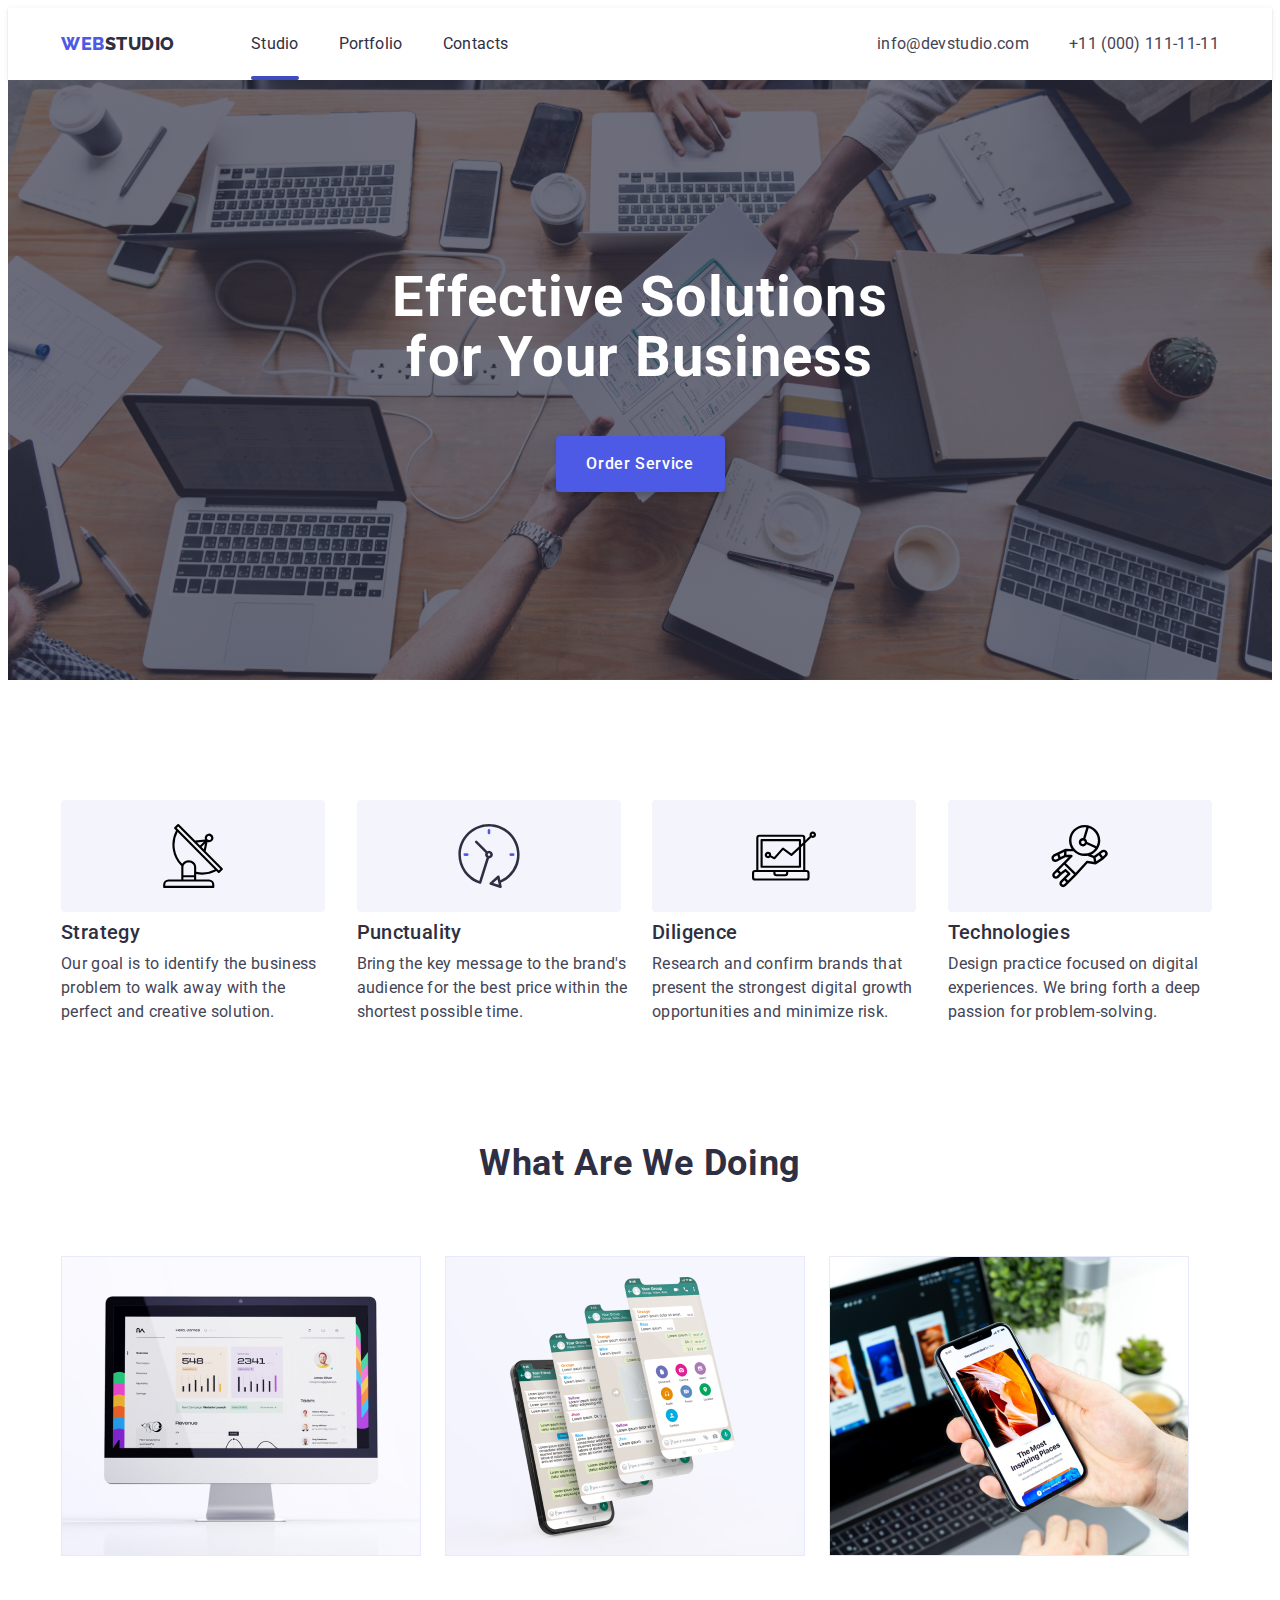
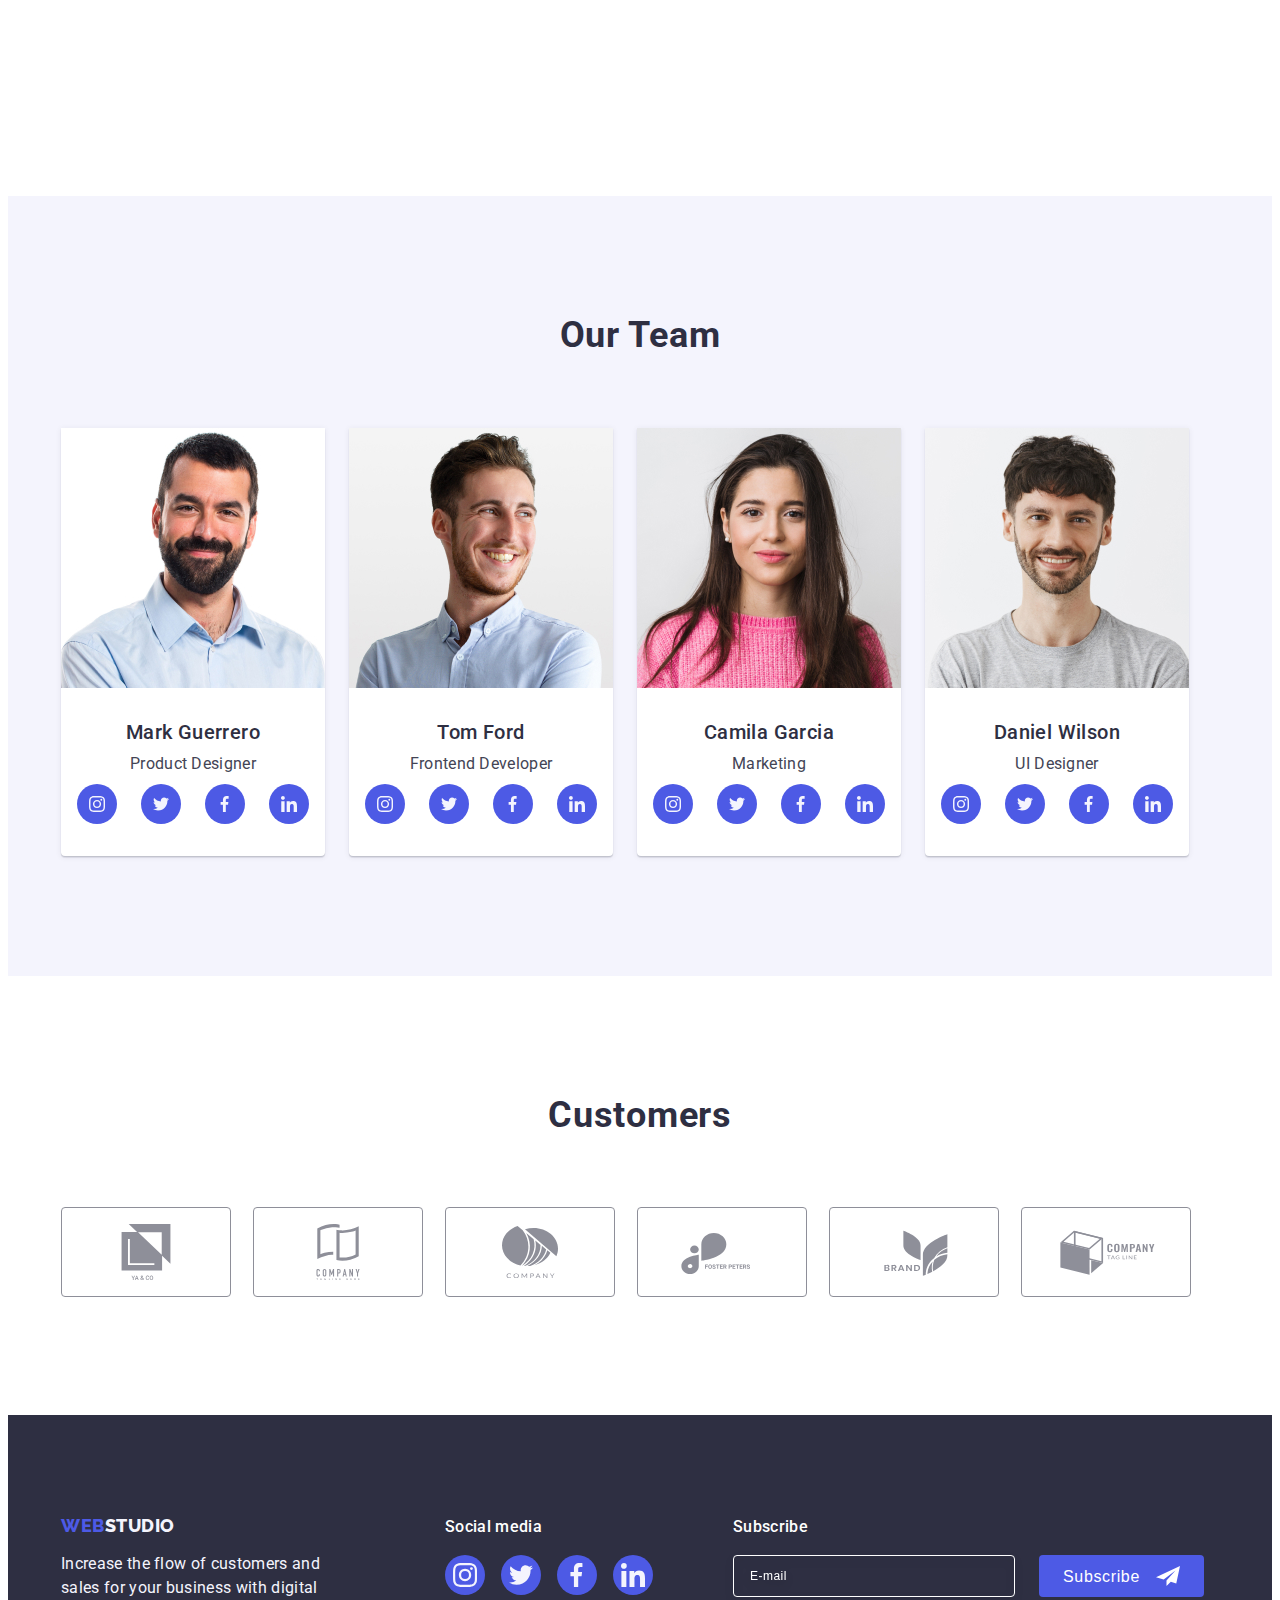
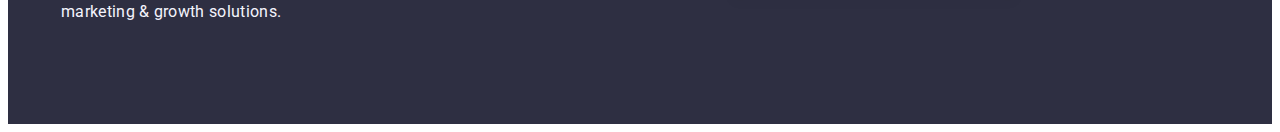
==== index.html @ 8e1ab9f7 "Initial commit" ====
<!DOCTYPE html>
<html lang="en">
  <head>
    <meta charset="UTF-8" />
    <meta http-equiv="X-UA-Compatible" content="IE=edge" />
    <meta name="viewport" content="width=device-width, initial-scale=1.0" />
    <link rel="preconnect" href="https://fonts.googleapis.com" />
    <link rel="preconnect" href="https://fonts.gstatic.com" crossorigin />
    <link
      href="https://fonts.googleapis.com/css2?family=Roboto:wght@400;500;700;900&display=swap"
      rel="stylesheet"
    />
    <link rel="preconnect" href="https://fonts.googleapis.com" />
    <link rel="preconnect" href="https://fonts.gstatic.com" crossorigin />
    <link
      href="https://fonts.googleapis.com/css2?family=Raleway:wght@800&family=Roboto:wght@400;500;700;900&display=swap"
      rel="stylesheet"
    />
    <link
      href="https://cdnjs.cloudflare.com/ajax/libs/modern-normalize/1.1.0/modern-normalize.min.css"
      rel="stylesheet"
      integrity="sha512-wpPYUAdjBVSE4KJnH1VR1HeZfpl1ub8YT/NKx4PuQ5NmX2tKuGu6U/JRp5y+Y8XG2tV+wKQpNHVUX03MfMFn9Q=="
      crossorigin="anonymous"
      referrerpolicy="no-referrer"
    />
    <title>My Homework</title>
    <link rel="stylesheet" href="./css/styles.css" />
  </head>
  <body>
    <header class="header">
      <div class="container-header container">
        <nav class="nav">
          <a href="./index.html" class="logo link">
            Web <span class="logo-span">Studio</span>
          </a>
          <ul class="list list-header">
            <li class="list-item">
              <a class="header-link link logo-studio" href="./index.html"
                >Studio</a
              >
            </li>
            <li class="list-item">
              <a href="./portfolio.html" class="header-link link">Portfolio</a>
            </li>
            <li class="list-item">
              <a href="" class="header-link link">Contacts</a>
            </li>
          </ul>
        </nav>

        <address class="adress">
          <ul class="list list-adress">
            <li class="adress-item">
              <a
                href="mailto:info@devstudio.com"
                class="header-link contact link"
                >info@devstudio.com</a
              >
            </li>
            <li class="adress-item">
              <a href="tel:+110001111111" class="header-link contact link"
                >+11 (000) 111-11-11</a
              >
            </li>
          </ul>
        </address>
      </div>
    </header>
    <main>
      <!-- 1 section -->
      <section class="hero section">
        <div class="container">
          <h1 class="hero-title">Effective Solutions for Your Business</h1>
          <button type="button" class="button button-header" data-modal-open>
            Order Service
          </button>
        </div>
      </section>

      <!-- 2 section -->

      <section class="section-second">
        <div class="container">
          <h2 class="section-second" hidden>advantages</h2>

          <ul class="list list-second-section">
            <li class="item-second-section">
              <div class="div-second-section">
                <svg class="svg-second-section" width="64" height="64">
                  <use href="./images/icons.svg#2-sect-icon-1"></use>
                </svg>
              </div>

              <h3 class="section-second-title">Strategy</h3>
              <p class="section-second-text">
                Our goal is to identify the business problem to walk away with
                the perfect and creative solution.
              </p>
            </li>
            <li class="item-second-section">
              <div class="div-second-section">
                <svg class="svg-second-section" width="64" height="64">
                  <use href="./images/icons.svg#2-sect-icon-2"></use>
                </svg>
              </div>
              <h3 class="section-second-title">Punctuality</h3>
              <p class="section-second-text">
                Bring the key message to the brand's audience for the best price
                within the shortest possible time.
              </p>
            </li>
            <li class="item-second-section">
              <div class="div-second-section">
                <svg class="svg-second-section" width="64" height="64">
                  <use href="./images/icons.svg#2-sect-icon-3"></use>
                </svg>
              </div>
              <h3 class="section-second-title">Diligence</h3>
              <p class="section-second-text">
                Research and confirm brands that present the strongest digital
                growth opportunities and minimize risk.
              </p>
            </li>
            <li class="item-second-section">
              <div class="div-second-section">
                <svg class="svg-second-section" width="64" height="64">
                  <use href="./images/icons.svg#2-sect-icon-4"></use>
                </svg>
              </div>
              <h3 class="section-second-title">Technologies</h3>
              <p class="section-second-text">
                Design practice focused on digital experiences. We bring forth a
                deep passion for problem-solving.
              </p>
            </li>
          </ul>
        </div>
      </section>

      <!-- section 3 -->

      <section class="section-third">
        <div class="container-third-section container">
          <h2 class="section-third-title">What are we doing</h2>
          <ul class="list">
            <li class="item-second-third">
              <img
                src="./images/Laptop.jpg"
                width="360"
                alt="Perconal computer"
              />
            </li>
            <li class="item-second-third">
              <img src="./images/Phones.jpg" width="360" alt="four phones" />
            </li>
            <li class="item-second-third">
              <img src="./images/Phone.jpg" width="360" alt="one phone" />
            </li>
          </ul>
        </div>
      </section>

      <!-- section 4 -->
      <section class="section-four">
        <div class="container">
          <h2 class="section-four-title">Our Team</h2>
          <ul class="list">
            <li class="list-section-four">
              <img
                class="img-section-four"
                src="./images/Mark.jpg"
                width="264"
                alt="man"
              />
              <div class="emp-nam">
                <h3 class="name">Mark Guerrero</h3>
                <p class="section-four-text">Product Designer</p>

                <ul class="list list-svg-sec-fr">
                  <li class="list-item-svg">
                    <a href="" class="link-sect-fr"
                      ><svg class="second-four-svg" width="16" height="16">
                        <use href="./images/icons.svg#icon-instagram"></use>
                      </svg>
                    </a>
                  </li>
                  <li class="list-item-svg">
                    <a href="" class="link-sect-fr"
                      ><svg class="second-four-svg" width="16" height="16">
                        <use href="./images/icons.svg#icon-twitter"></use>
                      </svg>
                    </a>
                  </li>
                  <li class="list-item-svg">
                    <a href="" class="link-sect-fr"
                      ><svg class="second-four-svg" width="16" height="16">
                        <use href="./images/icons.svg#icon-facebok"></use>
                      </svg>
                    </a>
                  </li>
                  <li class="list-item-svg">
                    <a href="" class="link-sect-fr"
                      ><svg class="second-four-svg" width="16" height="16">
                        <use href="./images/icons.svg#icon-linkedin"></use>
                      </svg>
                    </a>
                  </li>
                </ul>
              </div>
            </li>
            <li class="list-section-four">
              <img
                class="img-section-four"
                src="./images/Tom.jpg"
                width="264"
                alt="man"
              />

              <div class="emp-nam">
                <h3 class="name">Tom Ford</h3>
                <p class="section-four-text">Frontend Developer</p>

                <ul class="list list-svg-sec-fr">
                  <li class="list-item-svg">
                    <a href="" class="link-sect-fr"
                      ><svg class="second-four-svg" width="16" height="16">
                        <use href="./images/icons.svg#icon-instagram"></use>
                      </svg>
                    </a>
                  </li>
                  <li class="list-item-svg">
                    <a href="" class="link-sect-fr"
                      ><svg class="second-four-svg" width="16" height="16">
                        <use href="./images/icons.svg#icon-twitter"></use>
                      </svg>
                    </a>
                  </li>
                  <li class="list-item-svg">
                    <a href="" class="link-sect-fr"
                      ><svg class="second-four-svg" width="16" height="16">
                        <use href="./images/icons.svg#icon-facebok"></use>
                      </svg>
                    </a>
                  </li>
                  <li class="list-item-svg">
                    <a href="" class="link-sect-fr"
                      ><svg class="second-four-svg" width="16" height="16">
                        <use href="./images/icons.svg#icon-linkedin"></use>
                      </svg>
                    </a>
                  </li>
                </ul>
              </div>
            </li>

            <li class="list-section-four">
              <img
                class="img-section-four"
                src="./images/Camilla.jpg"
                width="264"
                alt="woman"
              />
              <div class="emp-nam">
                <h3 class="name">Camila Garcia</h3>
                <p class="section-four-text">Marketing</p>

                <ul class="list list-svg-sec-fr">
                  <li class="list-item-svg">
                    <a href="" class="link-sect-fr"
                      ><svg class="second-four-svg" width="16" height="16">
                        <use href="./images/icons.svg#icon-instagram"></use>
                      </svg>
                    </a>
                  </li>
                  <li class="list-item-svg">
                    <a href="" class="link-sect-fr"
                      ><svg class="second-four-svg" width="16" height="16">
                        <use href="./images/icons.svg#icon-twitter"></use>
                      </svg>
                    </a>
                  </li>
                  <li class="list-item-svg">
                    <a href="" class="link-sect-fr"
                      ><svg class="second-four-svg" width="16" height="16">
                        <use href="./images/icons.svg#icon-facebok"></use>
                      </svg>
                    </a>
                  </li>
                  <li class="list-item-svg">
                    <a href="" class="link-sect-fr"
                      ><svg class="second-four-svg" width="16" height="16">
                        <use href="./images/icons.svg#icon-linkedin"></use>
                      </svg>
                    </a>
                  </li>
                </ul>
              </div>
            </li>
            <li class="list-section-four">
              <img
                class="img-section-four"
                src="./images/Daniel.jpg"
                width="264"
                alt="man"
              />
              <div class="emp-nam">
                <h3 class="name">Daniel Wilson</h3>
                <p class="section-four-text">UI Designer</p>

                <ul class="list list-svg-sec-fr">
                  <li class="list-item-svg">
                    <a href="" class="link-sect-fr"
                      ><svg class="second-four-svg" width="16" height="16">
                        <use href="./images/icons.svg#icon-instagram"></use>
                      </svg>
                    </a>
                  </li>
                  <li class="list-item-svg">
                    <a href="" class="link-sect-fr"
                      ><svg class="second-four-svg" width="16" height="16">
                        <use href="./images/icons.svg#icon-twitter"></use>
                      </svg>
                    </a>
                  </li>
                  <li class="list-item-svg">
                    <a href="" class="link-sect-fr"
                      ><svg class="second-four-svg" width="16" height="16">
                        <use href="./images/icons.svg#icon-facebok"></use>
                      </svg>
                    </a>
                  </li>
                  <li class="list-item-svg">
                    <a href="" class="link-sect-fr"
                      ><svg class="second-four-svg" width="16" height="16">
                        <use href="./images/icons.svg#icon-linkedin"></use>
                      </svg>
                    </a>
                  </li>
                </ul>
              </div>
            </li>
          </ul>
        </div>
      </section>
      <!-- Section 5 -->
      <section class="section-fife">
        <div class="container">
          <h2 class="customers-title">Customers</h2>
          <ul class="list list-customers">
            <li class="item-customers">
              <a href="" class="link-customers"
                ><svg class="customers-svg" width="104" height="56">
                  <use href="./images/icons.svg#customers-icon-1"></use>
                </svg>
              </a>
            </li>
            <li class="item-customers">
              <a href="" class="link-customers">
                <svg class="customers-svg" width="104" height="56">
                  <use href="./images/icons.svg#customers-icon-2"></use>
                </svg>
              </a>
            </li>
            <li class="item-customers">
              <a href="" class="link-customers"
                ><svg class="customers-svg" width="104" height="56">
                  <use href="./images/icons.svg#customers-icon-3"></use>
                </svg>
              </a>
            </li>
            <li class="item-customers">
              <a href="" class="link-customers">
                <svg class="customers-svg" width="104" height="56">
                  <use href="./images/icons.svg#customers-icon-4"></use>
                </svg>
              </a>
            </li>
            <li class="item-customers">
              <a href="" class="link-customers">
                <svg class="customers-svg" width="104" height="56">
                  <use
                    class="customers-svg"
                    href="./images/icons.svg#customers-icon-5"
                  ></use>
                </svg>
              </a>
            </li>
            <li class="item-customers">
              <a href="" class="link-customers"
                ><svg class="customers-svg" width="104" height="56">
                  <use href="./images/icons.svg#customers-icon-6"></use>
                </svg>
              </a>
            </li>
          </ul>
        </div>
      </section>
    </main>

    <!-- Footer -->
    <footer class="footer">
      <div class="container cont-footer">
        <div class="footer-logo">
          <a href="./index.html" class="logo logo-footer link">
            Web<span class="logo-span-footer">Studio</span>
          </a>
          <p class="footer-text">
            Increase the flow of customers and sales for your business with
            digital marketing & growth solutions.
          </p>
        </div>
        <div class="footer-soc-lin">
          <p class="text-footer">Social media</p>
          <ul class="list list-svg-footer">
            <li class="list-item-svg-ft">
              <a href="" class="lnk-footer"
                ><svg class="second-four-svg" width="24" height="24">
                  <use href="./images/icons.svg#icon-instagram"></use>
                </svg>
              </a>
            </li>
            <li class="list-item-svg-ft">
              <a href="" class="lnk-footer"
                ><svg class="second-four-svg" width="24" height="24">
                  <use href="./images/icons.svg#icon-twitter"></use>
                </svg>
              </a>
            </li>
            <li class="list-item-svg-ft">
              <a href="" class="lnk-footer"
                ><svg class="second-four-svg" width="24" height="24">
                  <use href="./images/icons.svg#icon-facebok"></use>
                </svg>
              </a>
            </li>
            <li class="list-item-svg-ft">
              <a href="" class="lnk-footer"
                ><svg class="second-four-svg" width="24" height="24">
                  <use href="./images/icons.svg#icon-linkedin"></use>
                </svg>
              </a>
            </li>
          </ul>
        </div>
        <div class="form-wrapper">
          <p class="text-wrapper">Subscribe</p>

          <form class="form-footer">
            <label for="email"></label>
            <input
              placeholder="E-mail"
              class="input-footer"
              required
              type="email"
              name="email"
              id="email"
            />

            <button class="button-footer" type="submit">
              Subscribe
              <svg class="send-icon-footer" width="24" height="24" >
                <use href="./images/icons.svg#footer-icon-send" ></use>
              </svg>
            </button>
          </form>
        </div>
      </div>
    </footer>
    <div class="backdrop is-hidden" data-modal>
      <div class="modal">
        <button type="button" class="button-modal" data-modal-close>
          <svg width="8" height="8">
            <use href="./images/icons.svg#modal-icon-close"></use>
          </svg>
        </button>
        <p class="text-modal">Leave your contacts and we will call you back</p>
        <form class="form-modal">
          
            <label class="label-modal" for="name">Name</label>
            <div class="item-form">
              <input
                class="imput-modal"
                required
                placeholder=" "
                type="text"
                name="name"
                id="name"
              />
              <svg class="modal-input-icon" width="12" height="12">
                <use href="./images/icons.svg#modal-icon-1"></use>
              </svg>
            </div>

            <label for="tel" class="label-modal">Phone</label>
            <div class="item-form">
              <input
                class="imput-modal"
                required
                placeholder=" "
                type="tel"
                name="tel"
                id="tel"
              />
              <svg class="modal-input-icon" width="12" height="12">
                <use href="./images/icons.svg#modal-icon-2"></use>
              </svg>
            </div>

            <label for="mail" class="label-modal">Email</label>
            <div class="item-form">
              <input
                placeholder=" "
                class="imput-modal"
                required
                type="email"
                name="email"
                id="mail"
              />
              <svg class="modal-input-icon" width="12" height="12">
                <use href="./images/icons.svg#modal-icon-3"></use>
              </svg>
            </div>

            <label for="comment" class="label-modal">Comment</label>
            
              <textarea
                class="textarea-modal"
                required
                name="comment"
                id="comment"
                rows="8"
                placeholder="Text input"
              ></textarea>
            
            <div class="item-form accepting">
              <input
                class="imput-modal checkbox-form"
                required
                type="checkbox"
                name="accept"
                value="accept"
                id="accept"
              />
              <label for="accept" class="label-modal label-form">
                <span class="span-acess-form">
                  <svg class="access-form" width="16" height="16">
                    <use
                      href="./images/icons.svg#modal-icon-4"
                    ></use>
                  </svg>
                </span>
                I accept the terms and conditions of the
                <a class="link-modal" href="">&nbsp;Privacy Policy</a>
              </label>
            </div>
          
          <button type="submit" class="button button-form">Send</button>
        </form>
      </div>
    </div>

    <script src="./js/modal.js"></script>
  </body>
</html>
---- css/styles.css ----
:root {
  --main-color: #2e2f42;
  --extra-color: #434455;
}

img {
  display: block;
}
h1,
h2,
h3 {
  margin: 0;
}
button {
  padding: 0;
}
label {
  display: block;
}
p {
  margin: 0;
}
ul {
  margin: 0;
  padding: 0;
}

body {
  background-color: white;
  color: #434455;
  font-family: "Roboto", sans-serif;
}

.backdrop {
  position: fixed;
  top: 0;
  left: 0;
  width: 100%;
  height: 100%;
  background: rgba(46, 47, 66, 0.4);
  opacity: 1;
}

.backdrop.is-hidden {
  opacity: 0;
  pointer-events: none;
  visibility: hidden;
}
/* ''Modal */

.text-modal {
  font-weight: 500;
  font-size: 16px;
  line-height: 1.5;
  letter-spacing: 0.02em;

  color: #2e2f42;

  margin-bottom: 16px;
  text-align: center;
}

.form-modal {
  display: flex;
  flex-direction: column;
  margin-left: auto;
  margin-right: auto;
}

.imput-modal {
  width: 100%;
  outline: none;
  border: 1px solid rgba(33, 33, 33, 0.2);
  border-radius: 4px;
  height: 40px;

  padding: 11px 38px 11px 38px;
  transition: border-color 250ms cubic-bezier(0.4, 0, 0.2, 1);
}

.imput-modal:focus {
  border-color: #4d5ae5;
}

.imput-modal:focus + .modal-input-icon {
  fill: #4d5ae5;
}

.modal-input-icon {
  position: absolute;
  top: 50%;
  left: 16px;
  transform: translateY(-50%);
  transition: fill 250ms cubic-bezier(0.4, 0, 0.2, 1);
}

.button-modal:hover svg  {
  fill: #FFFFFF;;
}

.button-form {
  padding: 16px 32px;
  width: 169px;
}

.access-form {
  opacity: 0;
  transition: opacity 250ms cubic-bezier(0.4, 0, 0.2, 1);
}

.checkbox-form:checked + .label-form span svg {
  border: none;
  opacity: 1;
  }

  .link-modal{
    color: #4D5AE5;
  }

.span-acess-form {
  margin-right: 8px;
  width: 16px;
  height: 16px;
  border: 1px solid rgba(46, 47, 66, 0.4);
  border-radius: 2px;
  display: flex;
  justify-content: center;
  align-items: center;
  
}

.checkbox-form {
  position: absolute;
  width: 1px;
  height: 1px;
  margin: -1px;
  border: 0;
  padding: 0;
  clip: rect(0 0 0 0);
  overflow: hidden;
}



.label-form {
  display: flex;
  align-items: center;
}

.label-modal {
  margin-bottom: 4px;
  font-weight: 400;
  font-size: 12px;
  line-height: 14px;
  letter-spacing: 0.04em;
  color: #8e8f99;
}

.label-modal:last-child {
  margin-bottom: 0;
}

.item-form {
  position: relative;
  margin-bottom: 8px;
}


.accepting {
  display: flex;
  align-items: center;
  margin-bottom: 24px;
}

.textarea-modal::placeholder {
  font-style: normal;
  font-weight: 400;
  font-size: 12px;
  line-height: 1.16;
  letter-spacing: 0.04em;
  color: rgba(46, 47, 66, 0.4);
}

.textarea-modal {
  padding: 8px 16px 0 16px;
  font-weight: 400;
  font-size: 12px;
  line-height: 1.16;
  letter-spacing: 0.04em;
  margin-bottom: 16px;
  height: 120px;

  width: 100%;
  outline: none;
  border: 1px solid rgba(46, 47, 66, 0.4);
  border-radius: 4px;
  transition: border-color 250ms cubic-bezier(0.4, 0, 0.2, 1);
}
.textarea-modal:focus {
  border-color: #4d5ae5;
}
.modal {
  padding-left: 24px;
  padding-right: 24px;
  padding-top: 72px;
  padding-bottom: 24px;
  position: absolute;
  top: 50%;
  left: 50%;
  transform: translate(-50%, -50%) scaleY(1);
  
  width: 408px;
  opacity: 1;
  background-color: #fcfcfc;



  box-shadow: 0px 1px 1px rgba(0, 0, 0, 0.14), 0px 1px 3px rgba(0, 0, 0, 0.12),
    0px 2px 1px rgba(0, 0, 0, 0.2);
  border-radius: 4px;
}

.button-modal {
  display: flex;
  justify-content: center;
  align-items: center;
  width: 24px;
  height: 24px;
  position: absolute;
  top: 24px;
  right: 24px;
  background: #e7e9fc;
  border: 1px solid rgba(0, 0, 0, 0.1);
  border-radius: 50%;
  transition: background-color 250ms cubic-bezier(0.4, 0, 0.2, 1);
}

.button-modal:hover {
  background-color: #404bbf;
  cursor: pointer;
}

.container {
  width: 1158px;
  padding: 0 15px 0 15px;
}

.logo-studio::after {
  position: absolute;
  content: "";
  width: 100%;
  height: 4px;
  left: 0px;
  bottom: 0px;

  background: #404bbf;
  border-radius: 2px;
}

.container-header {
  margin-left: auto;
  margin-right: auto;
  align-items: center;

  display: flex;
}

.container {
  width: 1158px;
  margin-left: auto;
  margin-right: auto;
  align-items: center;

  padding-right: 15px;
  padding-left: 15px;
}

.list {
  list-style: none;
}
ul {
  list-style: none;
}
.link {
  text-decoration: none;
}
/* header */
.header {
  box-shadow: 0px 2px 1px rgba(46, 47, 66, 0.08),
    0px 1px 1px rgba(46, 47, 66, 0.16), 0px 1px 6px rgba(46, 47, 66, 0.08);
}

.list-header {
  display: flex;
  align-items: center;
}

.nav {
  display: flex;
  align-items: center;
}

.list-item {
  margin-right: 40px;
  position: relative;
}

.list-item:last-child {
  margin-right: 0;
}

.list-header .list-item :not(:last-child) {
  margin-right: 40px;
}

.header-link {
  text-decoration: none;
  font-style: normal;
  font-weight: 400;
  font-size: 16px;
  line-height: 1.5;
  letter-spacing: 0.02em;
  padding-top: 24px;
  padding-bottom: 24px;
  display: inline-block;

  color: var(--main-color);

  transition: color 250ms cubic-bezier(0.4, 0, 0.2, 1);
}

.adress {
  font-style: normal;
  display: flex;
  margin-left: auto;
}

.list-adress {
  display: flex;
  gap: 40px;
}

.header-link:hover,
.header-link:focus {
  color: #404bbf;
}

.logo-header {
  margin-right: 76px;
}

.logo {
  font-family: "Raleway", sans-serif;
  font-style: normal;
  font-weight: 800;
  font-size: 18px;
  line-height: 1.17;
  display: flex;
  align-items: center;
  letter-spacing: 0.03em;
  text-transform: uppercase;
  text-decoration: none;
  color: #4d5ae5;
  text-decoration: none;
  margin-right: 76px;
}
.logo-span {
  color: var(--main-color);
  font-family: "Raleway", sans-serif;
}
/* contacts */

.contact {
  color: var(--extra-color);
  transition: color 250ms cubic-bezier(0.4, 0, 0.2, 1);
}
.contact:hover,
.contact:focus {
  color: #404bbf;
}

/* hero */

.hero-title {
  color: #ffffff;
  font-style: normal;
  font-weight: 700;
  font-size: 56px;
  line-height: 1.07;
  letter-spacing: 0.02em;
  text-align: center;
  margin-bottom: 48px;

  max-width: 496px;
  margin-right: auto;
  margin-left: auto;
}

.hero {
  background-image: linear-gradient(
      rgba(46, 47, 66, 0.7),
      rgba(46, 47, 66, 0.7)
    ),
    url(../images/img-name.jpg);
  padding-top: 188px;
  padding-bottom: 188px;
  display: block;

  background-position: center;
  background-repeat: no-repeat;
  background-size: cover;
  max-width: 1440px;
  margin-left: auto;
  margin-right: auto;
}

/* section 2 */

.svg-second-section {
  background-color: #f4f4fd;
}

.div-second-section {
  width: 264px;
  height: 112px;
  background-color: #f4f4fd;
  border-radius: 4px;
  display: flex;
  align-items: center;
  justify-content: center;
  margin-bottom: 8px;
}

.section-second {
  padding-top: 120px;
  padding-bottom: 120px;
}
.section-second h3 {
  margin-bottom: 8px;
}

.item-second-section {
  width: calc((100% - 72px) / 4);
}

.list-second-section {
  display: flex;
  gap: 24px;
  align-items: center;
}
.section-second-title {
  font-family: "Roboto";
  font-style: normal;
  font-weight: 500;
  font-size: 20px;
  line-height: 1.2;
  letter-spacing: 0.02em;
  color: var(--main-color);
}

.section-second-text {
  font-style: normal;

  font-size: 16px;
  line-height: 1.5;
  letter-spacing: 0.02em;
  color: var(--extra-color);
}

/* section 3 */
.container-third-section {
  width: 1158px;
  margin-left: auto;
  margin-right: auto;
  align-items: center;

  padding-right: 15px;
  padding-left: 15px;
  padding-bottom: 120px;
}

.section-third {
  padding-bottom: 120px;
}

.item-second-third {
  margin-right: 24px;
}

.item-second-third:last-child {
  margin-right: 0;
}
.section-third .list {
  display: flex;
}
.section-third-title {
  font-style: normal;
  font-weight: 700;
  font-size: 36px;
  line-height: 1.11;
  letter-spacing: 0.02em;
  text-align: center;
  text-transform: capitalize;
  color: var(--main-color);

  margin-bottom: 72px;
}

/* section 4 */

.link-sect-fr {
  width: 100%;
  height: 100%;
  background-color: #4d5ae5;
  border-radius: 50%;
  display: flex;
  align-items: center;
  justify-content: center;
  transition: background-color 250ms cubic-bezier(0.4, 0, 0.2, 1);
}

.second-four-svg {
  fill: #f4f4fd;
}

.list-item-svg {
  width: 40px;
  height: 40px;
}

.link-sect-fr:hover,
.link-sect-fr:focus {
  background-color: #404bbf;
}

.list-svg-sec-fr {
  display: flex;
  align-items: center;
  gap: 24px;

  justify-content: center;
}

.emp-nam {
  padding: 32px 0 32px;
  border-radius: 0px 0px 4px 4px;
}

.section-four {
  padding-top: 120px;
  padding-bottom: 120px;
}
.section-four .list {
  display: flex;
}

.section-four-title {
  font-style: normal;
  font-weight: 700;
  font-size: 36px;
  line-height: 1.11;
  letter-spacing: 0.02em;
  text-transform: capitalize;
  color: #2e2f42;

  text-align: center;
  margin-bottom: 72px;
}

.section-four {
  background-color: #f4f4fd;
}

.section-four {
}
.name {
  font-style: normal;
  font-weight: 500;
  font-size: 20px;
  line-height: 1.2;
  letter-spacing: 0.02em;
  text-align: center;
  text-transform: capitalize;
  color: var(--main-color);
  margin-bottom: 8px;
}

.section-four-text {
  font-size: 16px;
  line-height: 1.5;
  letter-spacing: 0.02em;
  color: var(--extra-color);
  margin-bottom: 8px;

  text-align: center;
}
.list-section-four {
  background-color: #ffffff;
  box-shadow: 0px 1px 6px rgba(46, 47, 66, 0.08),
    0px 1px 1px rgba(46, 47, 66, 0.16), 0px 2px 1px rgba(46, 47, 66, 0.08);
  margin-right: 24px;
  border-radius: 0px 0px 4px 4px;
}

.list-section-four:last-child {
  margin-right: 0;
}

/* Section 5  */

.link-customers {
  width: 100%;
  height: 100%;
  display: flex;
  justify-content: center;
  align-items: center;
  border: 1px solid #8e8f99;
  border-radius: 4px;
  color: #8e8f99;
  transition: color 250ms cubic-bezier(0.4, 0, 0.2, 1),
    border-color 250ms cubic-bezier(0.4, 0, 0.2, 1);
}

.customers-title {
  font-weight: 700;
  font-size: 36px;
  line-height: 40px;

  text-align: center;
  letter-spacing: 0.02em;
  text-transform: capitalize;
  margin-bottom: 72px;
  line-height: 1.1;
  color: #2e2f42;
}

.customers-svg:hover,
.customers-svg:focus {
  fill: #404bbf;
}
.customers-svg {
  fill: currentColor;
  transition: fill 250ms cubic-bezier(0.4, 0, 0.2, 1);
}

.item-customers {
  width: 168px;
  height: 88px;
}

.link-customers:hover,
.link-customers:focus {
  color: #404bbf;
  border-color: #404bbf;
}

.list-customers {
  display: flex;
  gap: 24px;
}

.section-fife {
  padding-top: 120px;
  padding-bottom: 120px;
}

/* footer */

.text-wrapper {
  font-weight: 500;
  font-size: 16px;
  line-height: 24px;

  letter-spacing: 0.02em;

  color: #ffffff;
  margin-bottom: 16px;
}



.button-footer {
  
  border-radius: 4px;
  border: none;
  min-height: 40px;

  min-width: 165px;

  font-weight: 500;
  font-size: 16px;
  line-height: 1.5px;
  justify-content: center;

  display: flex;
  align-items: center;

  letter-spacing: 0.04em;
  color: #ffffff;
  background: #4d5ae5;
  gap: 16px;
  cursor: pointer;
  transition: background-color 250ms cubic-bezier(0.4, 0, 0.2, 1);
}

.button-footer:hover {
  background-color: #404bbf;
}

.footer-logo {
  margin-right: 120px;
}

.form-footer {
  display: flex;
}

.input-footer::placeholder {
  color: #ffffff;
  font-weight: 400;
  font-size: 12px;
  line-height: 24px;
  letter-spacing: 0.04em;
}

.input-footer:focus {
  border: 1px solid #4d5ae5;
}

.input-footer {
  width: 264px;
  padding: 8px 0 8px 16px;
  background-color: transparent;

  margin-right: 24px;

  border: 1px solid #ffffff;
  filter: drop-shadow(0px 4px 4px rgba(0, 0, 0, 0.15));
  border-radius: 4px;

  font-weight: 400;
  font-size: 12px;
  line-height: 24px;
  letter-spacing: 0.04em;
  color: #ffffff;
  outline: 0;

  transition: border 250ms cubic-bezier(0.4, 0, 0.2, 1);
}

.list-item-svg-ft {
  width: 40px;
  height: 40px;
}

.lnk-footer {
  display: flex;
  width: 100%;
  height: 100%;
  border-radius: 50%;
  background-color: #4d5ae5;
  justify-content: center;
  align-items: center;
  transition: background-color 250ms cubic-bezier(0.4, 0, 0.2, 1);
}

.lnk-footer:hover,
.lnk-footer:focus {
  background-color: #31d0aa;
}

.footer-soc-lin {
  margin-right: 80px;
}

.list-svg-footer {
  gap: 16px;
  display: flex;
}

.cont-footer {
  display: flex;
  align-items: baseline;
}

.text-footer {
  font-style: normal;
  font-weight: 500;
  font-size: 16px;
  line-height: 24px;
  color: #ffffff;
  letter-spacing: 0.02em;
  margin-bottom: 16px;
}

.logo-footer {
  margin-bottom: 16px;
  display: inline-block;
  margin-right: 0;
}
.footer {
  background: #2e2f42;
}

.footer {
  padding-top: 100px;

  padding-bottom: 100px;
}
.logo-span-footer {
  font-family: "Raleway", sans-serif;
  font-style: normal;
  font-weight: 800;
  font-size: 18px;
  line-height: 1.17;
  display: flex;
  align-items: center;
  letter-spacing: 0.03em;
  text-transform: uppercase;
  text-decoration: none;
  color: #f4f4fd;
  display: inline-block;
}

.footer-text {
  font-size: 16px;
  line-height: 1.5;
  letter-spacing: 0.02em;
  color: #f4f4fd;

  width: 264px;
}

.button {
  font-family: "Roboto", sans-serif;
  cursor: pointer;
  background-color: #4d5ae5;
  font-weight: 500;
  font-size: 16px;
  line-height: 1.5;
  letter-spacing: 0.04em;
  color: #ffffff;
  display: block;
  border: none;
  border-radius: 4px;

  margin-right: auto;
  margin-left: auto;
  box-shadow: 0px 4px 4px rgba(0, 0, 0, 0.15);
  transition: color 250ms cubic-bezier(0.4, 0, 0.2, 1),
    background-color 250ms cubic-bezier(0.4, 0, 0.2, 1);
}
.button-header {
  font-family: "Roboto", sans-serif;
  cursor: pointer;
  background-color: #4d5ae5;
  font-weight: 500;
  font-size: 16px;
  line-height: 1.5;
  letter-spacing: 0.04em;
  color: #ffffff;

  min-width: 169px;
  height: 56px;
  margin-right: auto;
  margin-left: auto;

  display: block;
  border: none;
  border-radius: 4px;
}

.button-portfolio {
  color: #4d5ae5;
  background: #f4f4fd;
  padding: 12px 24px;
  border: 1px solid #e7e9fc;
  transition: box-shadow 250ms cubic-bezier(0.4, 0, 0.2, 1);
}

.button:hover,
.button:focus {
  background-color: #404bbf;
  color: #ffffff;
}

.button-portfolio:hover,
.button-portfolio:focus {
  border: 1px solid transparent;
  box-shadow: 0px 3px 1px rgba(0, 0, 0, 0.1), 0px 2px 1px rgba(0, 0, 0, 0.08),
    0px 2px 2px rgba(0, 0, 0, 0.12);
}

/* Portfolio */
/* Стилизация полностью совпадает с Хедером осн. стран. */
/* section first */
/* section second */

.link-portf {
  display: block;
  transition: box-shadow 250ms cubic-bezier(0.4, 0, 0.2, 1);
}

.link-portf:hover,
.link-portf:focus {
  box-shadow: 0px 1px 6px rgba(46, 47, 66, 0.08),
    0px 1px 1px rgba(46, 47, 66, 0.16), 0px 2px 1px rgba(46, 47, 66, 0.08);
}

.section-second-portfolio {
  padding-top: 96px;
  padding-bottom: 120px;
}

.name-section-second-portfolio {
  font-weight: 500;
  font-size: 20px;
  line-height: 1.2;
  letter-spacing: 0.02em;
  color: #2e2f42;
  margin-bottom: 8px;
}

.container-portfolio {
  width: 1158px;
  margin-left: auto;
  margin-right: auto;
  align-items: center;

  padding-right: 15px;
  padding-left: 15px;
}

.list-button {
  display: flex;
  justify-content: center;
  margin-bottom: 72px;
  gap: 24px;
}

.list-portfolio {
  display: flex;
  flex-wrap: wrap;
  justify-content: center;
  row-gap: 48px;
  column-gap: 24px;
}

.positions {
  position: absolute;
  display: flex;
  padding-top: 40px;
  padding-left: 32px;
  padding-right: 32px;

  top: 0;
  left: 0;
  width: 100%;
  height: 100%;
  background: #4d5ae5;

  transform: translateY(100%);
  transition: transform 250ms cubic-bezier(0.4, 0, 0.2, 1);
}

.text-positons {
  font-weight: 400;
  font-size: 16px;
  line-height: 1.5;

  letter-spacing: 0.02em;

  color: #f4f4fd;
}

.imf-portf:hover .positions {
  transform: translateY(0);
}
.imf-portf {
  position: relative;
  overflow: hidden;
}

/* .img-portf::after {
  position: absolute;
  top: 0;
  content: "";
  display: inline-block;
  width: 100%;
  height: 100%;
  background: #4d5ae5;

  
  transition: transform 250ms cubic-bezier(0.4, 0, 0.2, 1);

  opacity: 0.7;
}

.img-portf:hover::after {
  transform: translateY(0%);
} */

.list-item-portfolio {
  flex-basis: calc(100% / 3 - 24px);
  position: relative;
}

.list-item-portfolio:nth-child(n + 7) {
  margin-bottom: 0;
}

.list-item-portfolio:nth-child(3n + 3) {
  margin-right: 0;
}

.text-section-second-portfolio {
  font-size: 16px;
  line-height: 1.5;
  letter-spacing: 0.02em;
  color: var(--extra-color);
}

.info-port {
  padding: 32px 16px;
  border: 1px solid #e7e9fc;
  border-top: none;
}
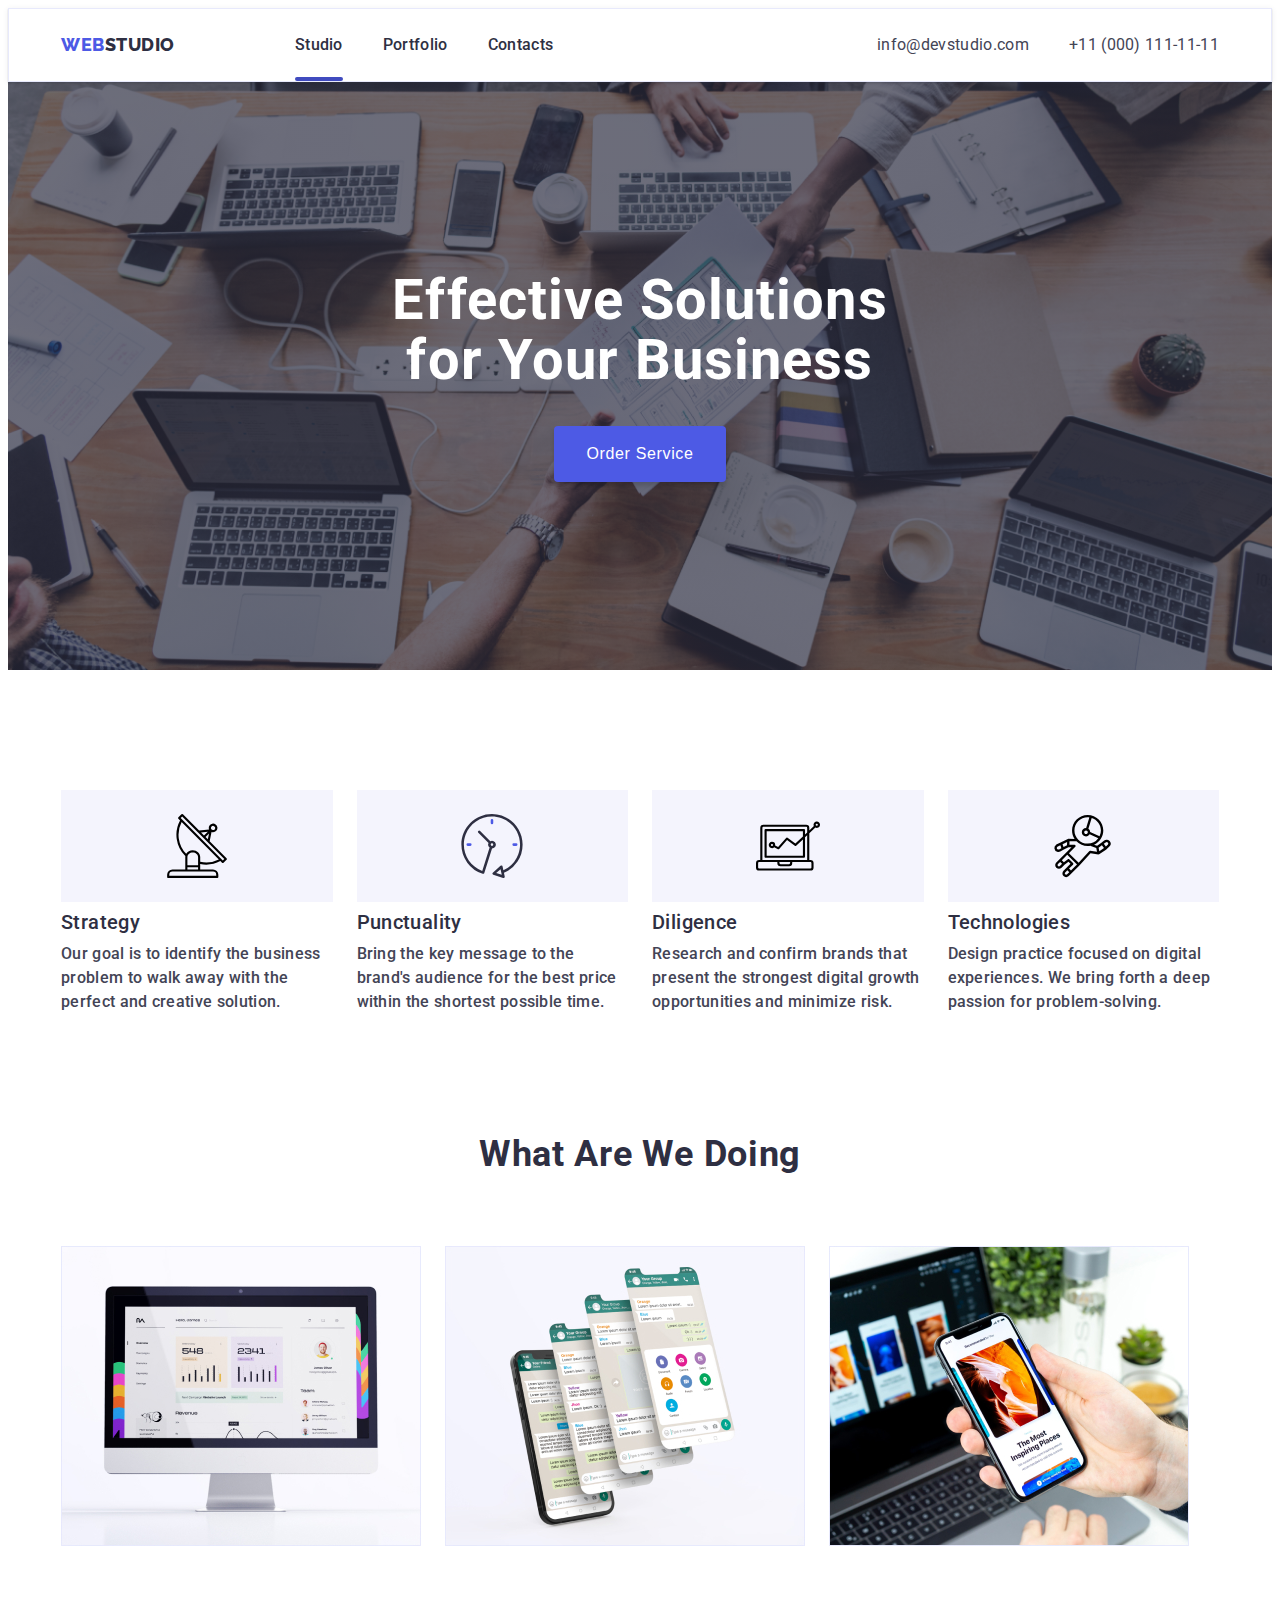
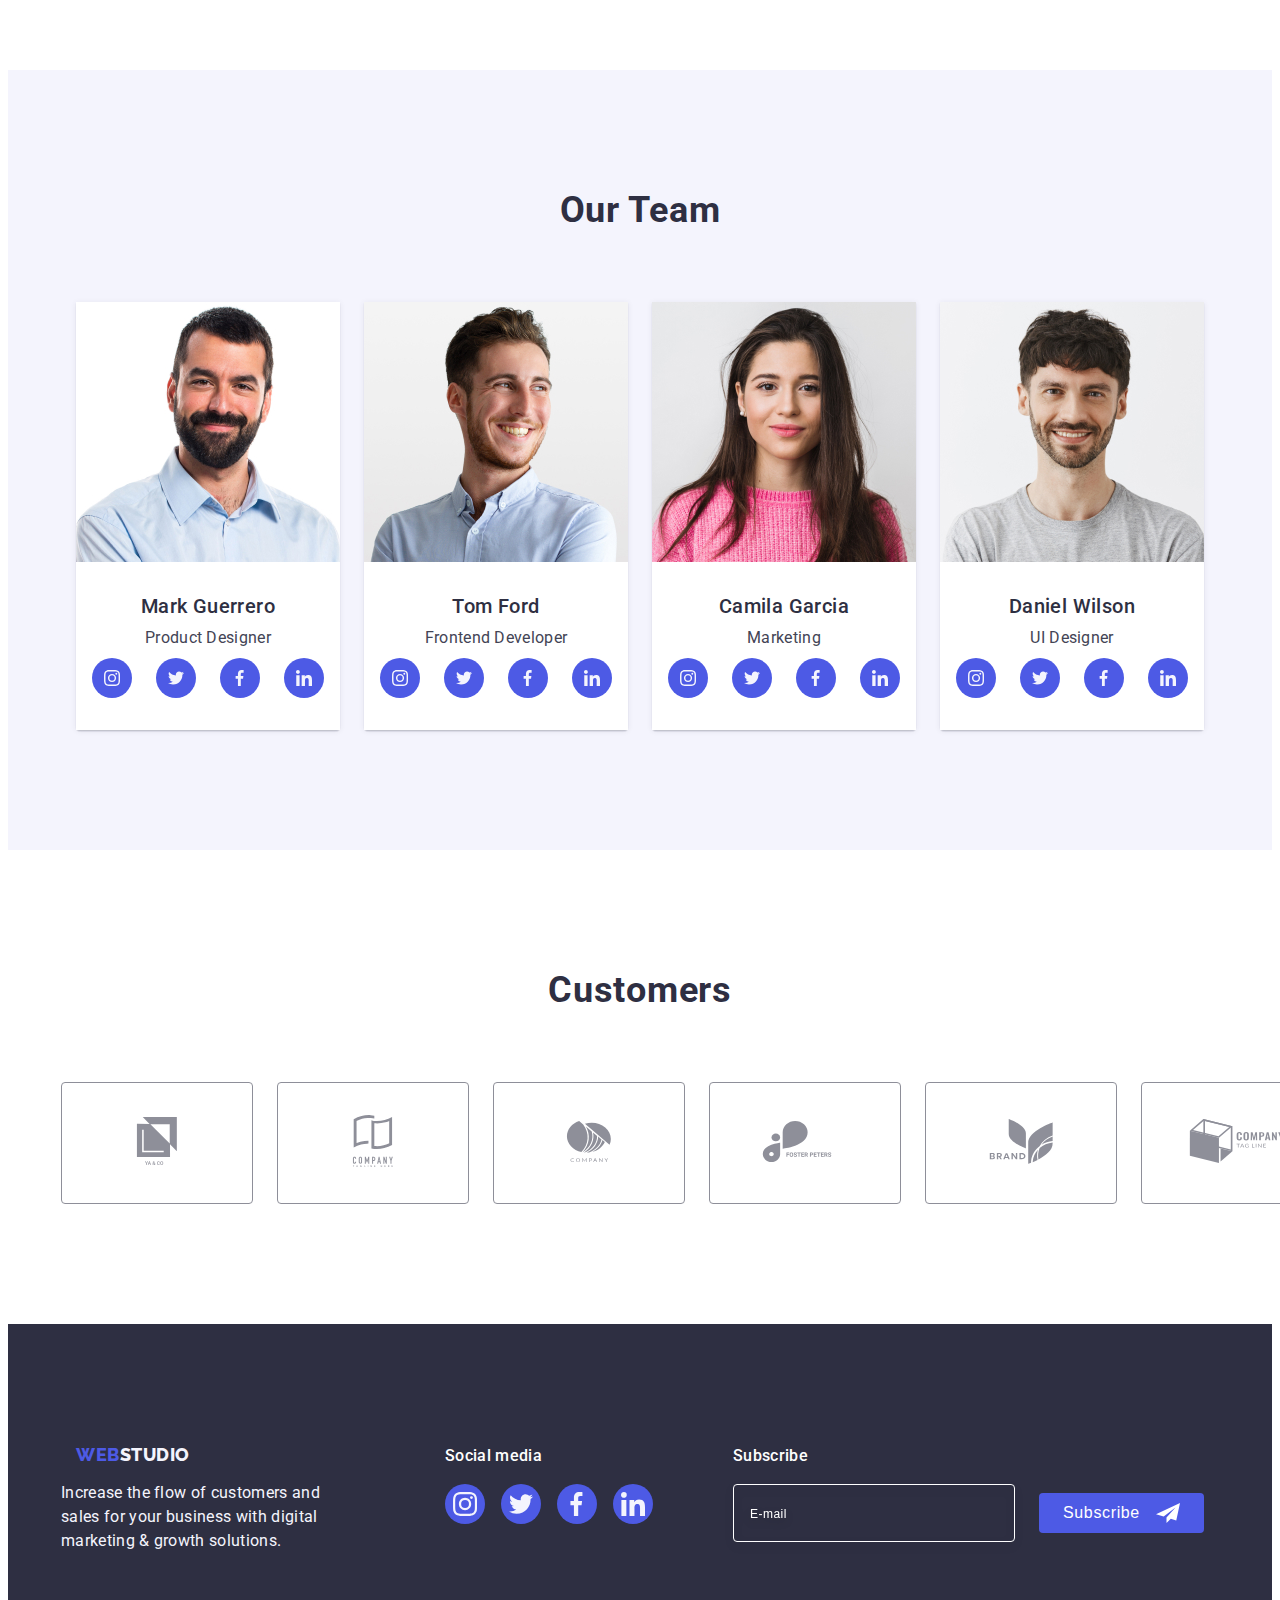
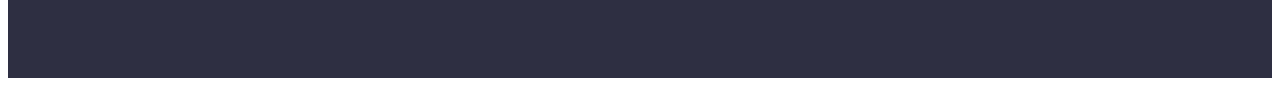
==== commit 7ec9545f: "Homework" ====
--- a/index.html
+++ b/index.html
@@ -3,7 +3,7 @@
   <head>
     <meta charset="UTF-8" />
     <meta http-equiv="X-UA-Compatible" content="IE=edge" />
-    <meta name="viewport" content="width=device-width, initial-scale=1.0" />
+
     <link rel="preconnect" href="https://fonts.googleapis.com" />
     <link rel="preconnect" href="https://fonts.gstatic.com" crossorigin />
     <link
@@ -23,27 +23,30 @@
       crossorigin="anonymous"
       referrerpolicy="no-referrer"
     />
+    <meta name="viewport" content="width=device-width, initial-scale=1.0" />
     <title>My Homework</title>
-    <link rel="stylesheet" href="./css/styles.css" />
+    <link rel="stylesheet" href="./css/alternative-versions.css" />
   </head>
   <body>
     <header class="header">
-      <div class="container-header container">
+      <div
+        class="container-header js-menu-container is-open container"
+        id="mobile-menu"
+      >
         <nav class="nav">
           <a href="./index.html" class="logo link">
             Web <span class="logo-span">Studio</span>
           </a>
+
           <ul class="list list-header">
-            <li class="list-item">
-              <a class="header-link link logo-studio" href="./index.html"
-                >Studio</a
-              >
-            </li>
-            <li class="list-item">
-              <a href="./portfolio.html" class="header-link link">Portfolio</a>
-            </li>
-            <li class="list-item">
-              <a href="" class="header-link link">Contacts</a>
+            <li class="item-header-nav">
+              <a class="header-link logo-studio" href="./index.html">Studio</a>
+            </li>
+            <li class="item-header-nav">
+              <a href="./portfolio.html" class="header-link">Portfolio</a>
+            </li>
+            <li class="item-header-nav">
+              <a href="" class="header-link">Contacts</a>
             </li>
           </ul>
         </nav>
@@ -51,19 +54,28 @@
         <address class="adress">
           <ul class="list list-adress">
             <li class="adress-item">
-              <a
-                href="mailto:info@devstudio.com"
-                class="header-link contact link"
+              <a href="mailto:info@devstudio.com" class="contact link"
                 >info@devstudio.com</a
               >
             </li>
             <li class="adress-item">
-              <a href="tel:+110001111111" class="header-link contact link"
+              <a href="tel:+110001111111" class="contact link"
                 >+11 (000) 111-11-11</a
               >
             </li>
           </ul>
         </address>
+        <button
+          type="button"
+          class="btn-mobil"
+          aria-expanded="false"
+          aria-controls="mobile-menu"
+          data-menu-open
+        >
+          <svg class="icon-close-modal" width="32" height="22">
+            <use href="./images/icons.svg#icon-charm_menu-hamburger-1"></use>
+          </svg>
+        </button>
       </div>
     </header>
     <main>
@@ -71,7 +83,7 @@
       <section class="hero section">
         <div class="container">
           <h1 class="hero-title">Effective Solutions for Your Business</h1>
-          <button type="button" class="button button-header" data-modal-open>
+          <button type="button" class="button button-hero" data-modal-open>
             Order Service
           </button>
         </div>
@@ -79,8 +91,8 @@
 
       <!-- 2 section -->
 
-      <section class="section-second">
-        <div class="container">
+      <section class="section">
+        <div class="container container-second-section">
           <h2 class="section-second" hidden>advantages</h2>
 
           <ul class="list list-second-section">
@@ -91,7 +103,7 @@
                 </svg>
               </div>
 
-              <h3 class="section-second-title">Strategy</h3>
+              <h3 class="titles-advantages">Strategy</h3>
               <p class="section-second-text">
                 Our goal is to identify the business problem to walk away with
                 the perfect and creative solution.
@@ -103,7 +115,7 @@
                   <use href="./images/icons.svg#2-sect-icon-2"></use>
                 </svg>
               </div>
-              <h3 class="section-second-title">Punctuality</h3>
+              <h3 class="titles-advantages">Punctuality</h3>
               <p class="section-second-text">
                 Bring the key message to the brand's audience for the best price
                 within the shortest possible time.
@@ -115,7 +127,7 @@
                   <use href="./images/icons.svg#2-sect-icon-3"></use>
                 </svg>
               </div>
-              <h3 class="section-second-title">Diligence</h3>
+              <h3 class="titles-advantages">Diligence</h3>
               <p class="section-second-text">
                 Research and confirm brands that present the strongest digital
                 growth opportunities and minimize risk.
@@ -127,7 +139,7 @@
                   <use href="./images/icons.svg#2-sect-icon-4"></use>
                 </svg>
               </div>
-              <h3 class="section-second-title">Technologies</h3>
+              <h3 class="titles-advantages">Technologies</h3>
               <p class="section-second-text">
                 Design practice focused on digital experiences. We bring forth a
                 deep passion for problem-solving.
@@ -139,9 +151,9 @@
 
       <!-- section 3 -->
 
-      <section class="section-third">
+      <section class="section-third section">
         <div class="container-third-section container">
-          <h2 class="section-third-title">What are we doing</h2>
+          <h2 class="titles-section titles-sird-section">What are we doing</h2>
           <ul class="list">
             <li class="item-second-third">
               <img
@@ -161,10 +173,10 @@
       </section>
 
       <!-- section 4 -->
-      <section class="section-four">
+      <section class="section-four section">
         <div class="container">
-          <h2 class="section-four-title">Our Team</h2>
-          <ul class="list">
+          <h2 class="titles-section our-team-title">Our Team</h2>
+          <ul class="list list-card-our-team">
             <li class="list-section-four">
               <img
                 class="img-section-four"
@@ -172,9 +184,9 @@
                 width="264"
                 alt="man"
               />
-              <div class="emp-nam">
-                <h3 class="name">Mark Guerrero</h3>
-                <p class="section-four-text">Product Designer</p>
+              <div class="description-card-our-team">
+                <h3 class="name-card-our-team">Mark Guerrero</h3>
+                <p class="our-team-text">Product Designer</p>
 
                 <ul class="list list-svg-sec-fr">
                   <li class="list-item-svg">
@@ -216,9 +228,9 @@
                 alt="man"
               />
 
-              <div class="emp-nam">
-                <h3 class="name">Tom Ford</h3>
-                <p class="section-four-text">Frontend Developer</p>
+              <div class="description-card-our-team">
+                <h3 class="name-card-our-team">Tom Ford</h3>
+                <p class="our-team-text">Frontend Developer</p>
 
                 <ul class="list list-svg-sec-fr">
                   <li class="list-item-svg">
@@ -260,9 +272,9 @@
                 width="264"
                 alt="woman"
               />
-              <div class="emp-nam">
-                <h3 class="name">Camila Garcia</h3>
-                <p class="section-four-text">Marketing</p>
+              <div class="description-card-our-team">
+                <h3 class="name-card-our-team">Camila Garcia</h3>
+                <p class="our-team-text">Marketing</p>
 
                 <ul class="list list-svg-sec-fr">
                   <li class="list-item-svg">
@@ -303,9 +315,9 @@
                 width="264"
                 alt="man"
               />
-              <div class="emp-nam">
-                <h3 class="name">Daniel Wilson</h3>
-                <p class="section-four-text">UI Designer</p>
+              <div class="description-card-our-team">
+                <h3 class="name-card-our-team">Daniel Wilson</h3>
+                <p class="our-team-text">UI Designer</p>
 
                 <ul class="list list-svg-sec-fr">
                   <li class="list-item-svg">
@@ -343,139 +355,141 @@
         </div>
       </section>
       <!-- Section 5 -->
-      <section class="section-fife">
-        <div class="container">
-          <h2 class="customers-title">Customers</h2>
+      <section class="section-fife section">
+        <div class="container container-customers">
+          <h2 class="titles-section customers-title">Customers</h2>
           <ul class="list list-customers">
             <li class="item-customers">
               <a href="" class="link-customers"
-                ><svg class="customers-svg" width="104" height="56">
-                  <use href="./images/icons.svg#customers-icon-1"></use>
+                ><svg class="customers-svg" width="110" height="56">
+                  <use href="./images/icons.svg#customers-logo-1"></use>
                 </svg>
               </a>
             </li>
             <li class="item-customers">
               <a href="" class="link-customers">
-                <svg class="customers-svg" width="104" height="56">
-                  <use href="./images/icons.svg#customers-icon-2"></use>
+                <svg class="customers-svg" width="110" height="56">
+                  <use href="./images/icons.svg#customers-logo-2"></use>
                 </svg>
               </a>
             </li>
             <li class="item-customers">
               <a href="" class="link-customers"
-                ><svg class="customers-svg" width="104" height="56">
-                  <use href="./images/icons.svg#customers-icon-3"></use>
+                ><svg class="customers-svg" width="110" height="56">
+                  <use href="./images/icons.svg#customers-logo-3"></use>
                 </svg>
               </a>
             </li>
             <li class="item-customers">
               <a href="" class="link-customers">
-                <svg class="customers-svg" width="104" height="56">
-                  <use href="./images/icons.svg#customers-icon-4"></use>
+                <svg class="customers-svg" width="110" height="56">
+                  <use href="./images/icons.svg#customers-logo-4"></use>
                 </svg>
               </a>
             </li>
             <li class="item-customers">
               <a href="" class="link-customers">
-                <svg class="customers-svg" width="104" height="56">
+                <svg class="customers-svg" width="110" height="56">
                   <use
                     class="customers-svg"
-                    href="./images/icons.svg#customers-icon-5"
+                    href="./images/icons.svg#customers-logo-5"
                   ></use>
                 </svg>
               </a>
             </li>
             <li class="item-customers">
               <a href="" class="link-customers"
-                ><svg class="customers-svg" width="104" height="56">
-                  <use href="./images/icons.svg#customers-icon-6"></use>
+                ><svg class="customers-svg" width="110" height="56">
+                  <use href="./images/icons.svg#customers-logo-6"></use>
                 </svg>
               </a>
             </li>
           </ul>
         </div>
       </section>
-    </main>
-
-    <!-- Footer -->
-    <footer class="footer">
-      <div class="container cont-footer">
-        <div class="footer-logo">
-          <a href="./index.html" class="logo logo-footer link">
-            Web<span class="logo-span-footer">Studio</span>
-          </a>
-          <p class="footer-text">
-            Increase the flow of customers and sales for your business with
-            digital marketing & growth solutions.
+      <!-- Footer -->
+      <footer class="footer section">
+        <div class="cont-footer container">
+          <div class="footer-logo">
+            <a href="./index.html" class="logo logo-footer link">
+              Web<span class="logo-span-footer">Studio</span>
+            </a>
+            <p class="footer-text">
+              Increase the flow of customers and sales for your business with
+              digital marketing & growth solutions.
+            </p>
+          </div>
+          <div class="footer-soc-lin">
+            <p class="text-footer-social-media">Social media</p>
+            <ul class="list list-svg-footer">
+              <li class="list-item-svg">
+                <a href="" class="link-sect-fr"
+                  ><svg class="second-four-svg" width="24" height="24">
+                    <use href="./images/icons.svg#icon-instagram"></use>
+                  </svg>
+                </a>
+              </li>
+              <li class="list-item-svg">
+                <a href="" class="link-sect-fr"
+                  ><svg class="second-four-svg" width="24" height="24">
+                    <use href="./images/icons.svg#icon-twitter"></use>
+                  </svg>
+                </a>
+              </li>
+              <li class="list-item-svg">
+                <a href="" class="link-sect-fr"
+                  ><svg class="second-four-svg" width="24" height="24">
+                    <use href="./images/icons.svg#icon-facebok"></use>
+                  </svg>
+                </a>
+              </li>
+              <li class="list-item-svg">
+                <a href="" class="link-sect-fr"
+                  ><svg class="second-four-svg" width="24" height="24">
+                    <use href="./images/icons.svg#icon-linkedin"></use>
+                  </svg>
+                </a>
+              </li>
+            </ul>
+          </div>
+          <div class="form-wrapper">
+            <p class="text-wrapper">Subscribe</p>
+
+            <form class="form-footer">
+              <label for="email"></label>
+              <input
+                placeholder="E-mail"
+                class="input-footer"
+                required
+                type="email"
+                name="email"
+                id="email"
+              />
+
+              <button class="button-footer button" type="submit">
+                Subscribe
+                <svg class="send-icon-footer" width="24" height="24">
+                  <use href="./images/icons.svg#footer-icon-send"></use>
+                </svg>
+              </button>
+            </form>
+          </div>
+        </div>
+
+        <!-- Modal window -->
+      </footer>
+
+      <div class="backdrop is-hidden" data-modal>
+        <div class="modal">
+          <button type="button" class="button-modal" data-modal-close>
+            <svg width="8" height="8">
+              <use href="./images/icons.svg#modal-icon-close"></use>
+            </svg>
+          </button>
+          <p class="text-modal">
+            Leave your contacts and we will call you back
           </p>
-        </div>
-        <div class="footer-soc-lin">
-          <p class="text-footer">Social media</p>
-          <ul class="list list-svg-footer">
-            <li class="list-item-svg-ft">
-              <a href="" class="lnk-footer"
-                ><svg class="second-four-svg" width="24" height="24">
-                  <use href="./images/icons.svg#icon-instagram"></use>
-                </svg>
-              </a>
-            </li>
-            <li class="list-item-svg-ft">
-              <a href="" class="lnk-footer"
-                ><svg class="second-four-svg" width="24" height="24">
-                  <use href="./images/icons.svg#icon-twitter"></use>
-                </svg>
-              </a>
-            </li>
-            <li class="list-item-svg-ft">
-              <a href="" class="lnk-footer"
-                ><svg class="second-four-svg" width="24" height="24">
-                  <use href="./images/icons.svg#icon-facebok"></use>
-                </svg>
-              </a>
-            </li>
-            <li class="list-item-svg-ft">
-              <a href="" class="lnk-footer"
-                ><svg class="second-four-svg" width="24" height="24">
-                  <use href="./images/icons.svg#icon-linkedin"></use>
-                </svg>
-              </a>
-            </li>
-          </ul>
-        </div>
-        <div class="form-wrapper">
-          <p class="text-wrapper">Subscribe</p>
-
-          <form class="form-footer">
-            <label for="email"></label>
-            <input
-              placeholder="E-mail"
-              class="input-footer"
-              required
-              type="email"
-              name="email"
-              id="email"
-            />
-
-            <button class="button-footer" type="submit">
-              Subscribe
-              <svg class="send-icon-footer" width="24" height="24" >
-                <use href="./images/icons.svg#footer-icon-send" ></use>
-              </svg>
-            </button>
-          </form>
-        </div>
-      </div>
-    </footer>
-    <div class="backdrop is-hidden" data-modal>
-      <div class="modal">
-        <button type="button" class="button-modal" data-modal-close>
-          <svg width="8" height="8">
-            <use href="./images/icons.svg#modal-icon-close"></use>
-          </svg>
-        </button>
-        <p class="text-modal">Leave your contacts and we will call you back</p>
-        <form class="form-modal">
-          
+          <form class="form-modal">
             <label class="label-modal" for="name">Name</label>
             <div class="item-form">
               <input
@@ -522,16 +536,16 @@
             </div>
 
             <label for="comment" class="label-modal">Comment</label>
-            
-              <textarea
-                class="textarea-modal"
-                required
-                name="comment"
-                id="comment"
-                rows="8"
-                placeholder="Text input"
-              ></textarea>
-            
+
+            <textarea
+              class="textarea-modal"
+              required
+              name="comment"
+              id="comment"
+              rows="8"
+              placeholder="Text input"
+            ></textarea>
+
             <div class="item-form accepting">
               <input
                 class="imput-modal checkbox-form"
@@ -544,21 +558,87 @@
               <label for="accept" class="label-modal label-form">
                 <span class="span-acess-form">
                   <svg class="access-form" width="16" height="16">
-                    <use
-                      href="./images/icons.svg#modal-icon-4"
-                    ></use>
+                    <use href="./images/icons.svg#modal-icon-4"></use>
                   </svg>
                 </span>
-                I accept the terms and conditions of the
-                <a class="link-modal" href="">&nbsp;Privacy Policy</a>
+                <span class="privacy-policy-text">
+                  I accept the terms and conditions of the
+                  <a class="link-modal" href="">&nbsp;Privacy Policy</a>
+                </span>
               </label>
             </div>
-          
-          <button type="submit" class="button button-form">Send</button>
-        </form>
+
+            <button type="submit" class="button button-form">Send</button>
+          </form>
+        </div>
       </div>
-    </div>
-
-    <script src="./js/modal.js"></script>
+
+      <!-- Modal window mobile -->
+      <div class="backdrop-mobile-menu" data-menu>
+        <div class="modal-mobile">
+          <button type="button" class="button-modal-mobile" data-menu-close>
+            <svg width="8" height="8" aria-label="Выключатель мобильного меню">
+              <use href="./images/icons.svg#modal-icon-close"></use>
+            </svg>
+          </button>
+          <nav>
+            <ul class="nav-modal-mobile">
+              <li><a class="link-nav-modal-mobile" href="">Studio</a></li>
+              <li><a class="link-nav-modal-mobile" href="">Portfolio</a></li>
+              <li><a class="link-nav-modal-mobile" href="">Contacts</a></li>
+            </ul>
+          </nav>
+
+          <address>
+            <ul class="list-adress-mobile">
+              <li class="adress-item-mobile">
+                <a href="tel:+110001111111" class="phone-mobile"
+                  >+11 (000) 111-11-11</a
+                >
+              </li>
+              <li class="adress-item-mobile">
+                <a href="mailto:info@devstudio.com" class="email-mobile"
+                  >info@devstudio.com</a
+                >
+              </li>
+            </ul>
+          </address>
+
+          <ul class="list-svg-modal-mobile">
+            <li class="list-item-svg">
+              <a href="" class="link-sect-fr"
+                ><svg class="second-four-svg" width="24" height="24">
+                  <use href="./images/icons.svg#icon-instagram"></use>
+                </svg>
+              </a>
+            </li>
+            <li class="list-item-svg">
+              <a href="" class="link-sect-fr"
+                ><svg class="second-four-svg" width="24" height="24">
+                  <use href="./images/icons.svg#icon-twitter"></use>
+                </svg>
+              </a>
+            </li>
+            <li class="list-item-svg">
+              <a href="" class="link-sect-fr"
+                ><svg class="second-four-svg" width="24" height="24">
+                  <use href="./images/icons.svg#icon-facebok"></use>
+                </svg>
+              </a>
+            </li>
+            <li class="list-item-svg">
+              <a href="" class="link-sect-fr"
+                ><svg class="second-four-svg" width="24" height="24">
+                  <use href="./images/icons.svg#icon-linkedin"></use>
+                </svg>
+              </a>
+            </li>
+          </ul>
+        </div>
+      </div>
+
+      <script src="./js/modal.js"></script>
+      <script src="./js/mobile-window.js"></script>
+    </main>
   </body>
 </html>
--- a/css/alternative-versions.css
+++ b/css/alternative-versions.css
@@ -0,0 +1,1231 @@
+/* defolt settings */
+
+:root {
+  --IRIS: #4d5ae5;
+  --NAVY-BLUE: #2e2f42;
+  --SLATE: #434455;
+  --CLOUD: #f4f4fd;
+  --LIGHT-SLATE: #8e8f99;
+  --CORN-FLOWER: #ffffff;
+}
+
+ul {
+  list-style: none;
+  padding: 0;
+  margin: 0;
+}
+
+p {
+  margin: 0;
+}
+
+h1,
+h2,
+h3 {
+  margin: 0;
+}
+
+a {
+  text-decoration: none;
+}
+
+body {
+  font-family: "Roboto", sans-serif;
+}
+
+.button {
+  background: var(--IRIS);
+  font-weight: 500;
+  font-size: 16px;
+  line-height: 24px;
+  display: flex;
+  align-items: center;
+  text-align: center;
+  letter-spacing: 0.04em;
+  color: white;
+  border-radius: 4px;
+  border: none;
+}
+
+.logo {
+  font-family: "Raleway", sans-serif;
+  font-style: normal;
+  font-weight: 800;
+  font-size: 18px;
+  line-height: 1.17;
+  display: flex;
+  align-items: center;
+  justify-content: center;
+  letter-spacing: 0.03em;
+  text-transform: uppercase;
+
+  color: var(--IRIS);
+}
+
+.button-hero {
+  box-shadow: 0px 4px 4px rgba(0, 0, 0, 0.15);
+
+  padding: 16px 32px;
+  display: flex;
+  margin-left: auto;
+  margin-right: auto;
+}
+
+.titles-section {
+  font-weight: 700;
+  font-size: 36px;
+  line-height: 1.11;
+  letter-spacing: 0.02em;
+  text-transform: capitalize;
+  color: var(--NAVY-BLUE);
+  text-align: center;
+}
+
+.our-team-title {
+  margin-bottom: 72px;
+}
+
+.name-card-our-team {
+  text-align: center;
+  font-weight: 500;
+  font-size: 20px;
+  line-height: 1.2;
+  letter-spacing: 0.02em;
+  color: var(--NAVY-BLUE);
+
+  margin-bottom: 8px;
+}
+
+.our-team-text {
+  font-weight: 400;
+  font-size: 16px;
+  line-height: 1.5;
+  text-align: center;
+  letter-spacing: 0.02em;
+  color: var(--SLATE);
+
+  margin-bottom: 8px;
+}
+
+.list-svg-sec-fr {
+  padding: 0 16px 0 16px;
+  display: flex;
+  gap: 24px;
+}
+
+.description-card-our-team {
+  background: white;
+  padding-top: 32px;
+  padding-bottom: 32px;
+}
+
+.logo-span {
+  color: var(--NAVY-BLUE);
+  font-family: "Raleway", sans-serif;
+}
+
+.link-sect-fr {
+  display: flex;
+  justify-content: center;
+  align-items: center;
+  width: 40px;
+  height: 40px;
+  background: var(--IRIS);
+  border-radius: 50%;
+}
+
+.customers-title {
+  margin-bottom: 72px;
+}
+
+.footer-text {
+  max-width: 268px;
+  font-weight: 400;
+  font-size: 16px;
+  line-height: 1.5;
+  letter-spacing: 0.02em;
+  color: var(--CLOUD);
+  margin-left: auto;
+  margin-right: auto;
+}
+
+.logo-span-footer {
+  color: var(--CLOUD);
+}
+
+.footer {
+  background: var(--NAVY-BLUE);
+}
+
+.logo-footer {
+  margin-bottom: 16px;
+}
+
+.img-section-four {
+  display: block;
+  max-width: 100%;
+  height: auto;
+}
+
+.input-footer {
+  width: 100%;
+  border: 1px solid #ffffff;
+  filter: drop-shadow(0px 4px 4px rgba(0, 0, 0, 0.15));
+  outline: none;
+
+  border-radius: 4px;
+  background-color: transparent;
+  height: 40px;
+
+  padding: 8px 0 8px 16px;
+  color: #ffffff;
+}
+
+.text-wrapper {
+  text-align: center;
+  font-style: normal;
+  font-weight: 500;
+  font-size: 16px;
+  line-height: 1.5;
+  color: white;
+  letter-spacing: 0.02em;
+  margin-bottom: 16px;
+}
+
+.button-footer {
+  gap: 16px;
+  padding: 8px 24px;
+  margin-left: auto;
+  margin-right: auto;
+}
+
+.text-footer-social-media {
+  font-style: normal;
+  font-weight: 500;
+  font-size: 16px;
+  line-height: 1.5;
+  letter-spacing: 0.02em;
+  color: white;
+  margin-bottom: 16px;
+}
+
+.list-svg-footer {
+  display: flex;
+  gap: 16px;
+  justify-content: center;
+}
+
+.input-footer::placeholder {
+  font-style: normal;
+  font-weight: 400;
+  font-size: 12px;
+  line-height: 24px;
+  display: flex;
+  align-items: center;
+  letter-spacing: 0.04em;
+  color: white;
+}
+
+.list-header {
+  display: flex;
+  gap: 40px;
+
+  @media screen and (max-width: 767px) {
+    display: flex;
+    flex-direction: column;
+  }
+}
+
+/* Modal */
+
+.modal {
+  padding: 24px 24px;
+  position: absolute;
+  top: 50%;
+  left: 50%;
+  transform: translate(-50%, -50%) scaleY(1);
+  width: 408px;
+
+  opacity: 1;
+  background-color: #fcfcfc;
+  border-radius: 4px;
+}
+
+.item-form {
+  position: relative;
+  margin-bottom: 8px;
+}
+
+.checkbox-form {
+  position: absolute;
+  width: 1px;
+  height: 1px;
+  margin: -1px;
+  border: 0;
+  padding: 0;
+  clip: rect(0 0 0 0);
+  overflow: hidden;
+}
+
+.backdrop.is-hidden {
+  opacity: 0;
+  pointer-events: none;
+  visibility: hidden;
+}
+
+.backdrop {
+  position: fixed;
+  top: 0;
+  left: 0;
+  width: 100%;
+  height: 100%;
+  background: rgba(46, 47, 66, 0.4);
+  opacity: 1;
+}
+
+.button-modal {
+  width: 24px;
+  height: 24px;
+  border-radius: 50%;
+  display: flex;
+  justify-content: center;
+  align-items: center;
+  margin-left: auto;
+  background: #e7e9fc;
+  border: 1px solid rgba(0, 0, 0, 0.1);
+
+  margin-bottom: 24px;
+}
+
+.text-modal {
+  font-weight: 500;
+  font-size: 16px;
+  line-height: 1.5;
+  letter-spacing: 0.02em;
+  color: var(--NAVY-BLUE);
+
+  margin-bottom: 16px;
+  text-align: center;
+}
+
+.imput-modal {
+  width: 100%;
+  outline: none;
+  border: 1px solid rgba(46, 47, 66, 0.4);
+  border-radius: 4px;
+  height: 40px;
+
+  padding: 8px 0 8px 34px;
+  transition: border-color 250ms cubic-bezier(0.4, 0, 0.2, 1);
+}
+
+.modal-input-icon {
+  position: absolute;
+  top: 50%;
+  left: 16px;
+  transform: translateY(-50%);
+  transition: fill 250ms cubic-bezier(0.4, 0, 0.2, 1);
+}
+
+.label-modal {
+  display: block;
+  margin-bottom: 4px;
+  font-weight: 400;
+  font-size: 12px;
+  line-height: 14px;
+  letter-spacing: 0.04em;
+  color: var(--LIGHT-SLATE);
+}
+
+.privacy-policy-text {
+  font-weight: 400;
+  font-size: 12px;
+  line-height: 14px;
+
+  letter-spacing: 0.04em;
+  color: #8e8f99;
+}
+
+.link-modal {
+  color: var(--IRIS);
+}
+
+.label-form {
+  display: flex;
+  align-items: center;
+}
+
+.textarea-modal {
+  padding: 8px 16px 0 16px;
+  font-weight: 400;
+  font-size: 12px;
+  line-height: 1.16;
+  letter-spacing: 0.04em;
+  margin-bottom: 18px;
+  height: 120px;
+
+  width: 100%;
+  outline: none;
+  border: 1px solid rgba(46, 47, 66, 0.4);
+  border-radius: 4px;
+  transition: border-color 250ms cubic-bezier(0.4, 0, 0.2, 1);
+}
+
+.button-form {
+  display: flex;
+  margin-left: auto;
+  margin-right: auto;
+  padding: 16px 32px;
+  justify-content: center;
+  width: 169px;
+}
+
+.label-form {
+  display: flex;
+  align-items: flex-end;
+}
+
+.span-acess-form {
+  margin-right: 8px;
+  width: 16px;
+  height: 16px;
+  border: 1px solid rgba(46, 47, 66, 0.4);
+  border-radius: 2px;
+  display: flex;
+  justify-content: center;
+  align-items: center;
+}
+
+.access-form {
+  opacity: 0;
+  transition: opacity 250ms cubic-bezier(0.4, 0, 0.2, 1);
+}
+
+.checkbox-form:checked + .label-form span svg {
+  border: none;
+  opacity: 1;
+}
+
+.checkbox-form:checked + .label-form span {
+  border: none;
+}
+
+.container {
+  min-width: 320px;
+  padding-left: 16px;
+  padding-right: 16px;
+}
+
+.list-card-our-team {
+  display: flex;
+  flex-direction: column;
+  align-items: center;
+  gap: 72px;
+}
+
+.footer {
+  padding-bottom: 96px;
+  padding-top: 96px;
+}
+
+@media screen and (min-width: 428px) {
+  .container {
+    width: 428px;
+    margin-left: auto;
+    margin-right: auto;
+    padding-left: 16px;
+    padding-right: 16px;
+  }
+}
+
+@media screen and (min-width: 768px) {
+  .container {
+    width: 768px;
+  }
+}
+
+@media screen and (min-width: 1200px) {
+  .container {
+    width: 1158px;
+  }
+}
+
+.section {
+  padding-top: 96px;
+  padding-bottom: 96px;
+}
+
+.list-section-four {
+  flex-basis: calc((100% - 24px) / 2);
+  max-width: 264px;
+}
+
+/* Mobile version */
+
+/* Header */
+
+.container-header {
+
+
+  margin-left: auto;
+  margin-right: auto;
+
+  padding: 24px 16px;
+  display: flex;
+  justify-content: space-between;
+  align-items: center;
+}
+
+.icon-close-modal {
+  stroke: var(--NAVY-BLUE);
+}
+
+.div-second-section {
+  display: none;
+}
+
+.header {
+  border: 1px solid #e7e9fc;
+  box-shadow: 0px 2px 1px rgba(46, 47, 66, 0.08),
+    0px 1px 1px rgba(46, 47, 66, 0.16), 0px 1px 6px rgba(46, 47, 66, 0.08);
+  position: relative;
+}
+
+.nav {
+  display: flex;
+  justify-content: space-between;
+}
+
+.backdrop-mobile-menu {
+  overflow: auto;
+  position: fixed;
+  width: 100%;
+  height: 100%;
+  top: 0;
+  left: 0;
+  background-color: white;
+
+  opacity: 0;
+  visibility: hidden;
+  pointer-events: none;
+  transform: translateX(-100%);
+  transition: opacity 250ms var(--cubic), visibility 250ms var(--cubic),
+    transform 250ms var(--cubic);
+}
+
+.btn-mobil {
+ 
+  padding: 0;
+  border: none;
+  background-color: white;
+}
+
+.backdrop-mobile-menu.is-open {
+  opacity: 1;
+  visibility: visible;
+  pointer-events: auto;
+  transform: translateX(0);
+}
+
+/* Hero */
+
+.hero {
+  margin-left: auto;
+  margin-right: auto;
+  padding-top: 112px;
+  padding-bottom: 112px;
+  background-image: linear-gradient(
+      rgba(46, 47, 66, 0.7),
+      rgba(46, 47, 66, 0.7)
+    ),
+    url(../images/Dark-bg.png);
+  background-position: center;
+  background-repeat: no-repeat;
+  background-size: cover;
+}
+.hero-title {
+  max-width: 320px;
+  font-weight: 700;
+  font-size: 36px;
+  line-height: 40px;
+  margin-left: auto;
+  margin-right: auto;
+  letter-spacing: 0.02em;
+  text-align: center;
+
+  color: var(--CORN-FLOWER);
+}
+
+.titles-advantages {
+  font-weight: 700;
+  font-size: 36px;
+  line-height: 40px;
+
+  text-align: center;
+  letter-spacing: 0.02em;
+  text-transform: capitalize;
+  color: var(--NAVY-BLUE);
+}
+
+@media (max-width: 767px) {
+  .list-header,
+  .section-third,
+  .svg-second-section,
+  .adress {
+    display: none;
+  }
+}
+.hero-title {
+  margin-bottom: 72px;
+}
+
+/* 2 section */
+
+.titles-advantages {
+  margin-bottom: 8px;
+}
+
+.list-second-section {
+  display: flex;
+  flex-direction: column;
+
+  gap: 72px;
+}
+
+.section-second-text {
+  font-weight: 500;
+  font-size: 16px;
+  line-height: 1.5;
+
+  letter-spacing: 0.02em;
+  color: var(--SLATE);
+}
+
+/* 4 section */
+
+.section-four {
+  background-color: var(--CLOUD);
+  padding-top: 96px;
+  padding-bottom: 96px;
+  min-width: 320px;
+}
+
+.container-our-team {
+  padding-left: 82;
+}
+
+/* section 5  Customers*/
+
+.list-customers {
+  display: flex;
+  flex-wrap: wrap;
+  row-gap: 72px;
+  column-gap: 16px;
+}
+
+.item-customers {
+  width: calc(50% - 8px);
+  border: 1px solid #8e8f99;
+  border-radius: 4px;
+  display: flex;
+  justify-content: center;
+  align-items: center;
+
+  padding: 16px 40px;
+}
+
+/* footer */
+
+.footer-soc-lin {
+  padding: 0 110px;
+}
+
+.text-footer-social-media {
+  text-align: center;
+}
+
+.form-wrapper {
+  padding: 0 15px;
+}
+
+.input-footer {
+  margin-bottom: 16px;
+}
+
+/* Modal */
+
+/* Portfolio */
+
+.positions {
+  display: none;
+}
+
+.container-portfolio {
+  padding: 48px 16px;
+}
+
+.list-button {
+  max-width: 264px;
+  display: flex;
+  flex-wrap: wrap;
+  row-gap: 16px;
+  column-gap: 24px;
+  margin-bottom: 48px;
+}
+
+
+.section-second-portfolio {
+  padding-top: 96px;
+  padding-bottom: 96px;
+}
+
+.button-portfolio {
+  padding: 8px 16px;
+  background: #f4f4fd;
+  font-weight: 500;
+  font-size: 16px;
+  line-height: 24px;
+  letter-spacing: 0.04em;
+  color: var(--IRIS);
+}
+
+.list-item-portfolio {
+  background: #ffffff;
+  border: 1px solid #f4f4fd;
+  box-shadow: 0px 1px 6px rgba(46, 47, 66, 0.08),
+    0px 1px 1px rgba(46, 47, 66, 0.16), 0px 2px 1px rgba(46, 47, 66, 0.08);
+}
+
+.list-portfolio {
+  display: flex;
+  flex-direction: column;
+  gap: 48px;
+}
+
+.name-section-second-portfolio {
+  font-weight: 500;
+  font-size: 20px;
+  line-height: 1.2;
+
+  letter-spacing: 0.02em;
+  color: var(--NAVY-BLUE);
+  margin-bottom: 8px;
+}
+
+.info-port {
+  padding: 32px 0 32px 16px;
+}
+
+.text-section-second-portfolio {
+  font-weight: 400;
+  font-size: 16px;
+  line-height: 1.5;
+
+  letter-spacing: 0.02em;
+
+  color: var(--SLATE);
+}
+
+.cont-footer {
+  display: flex;
+  flex-direction: column;
+  gap: 72px;
+}
+
+/* Tablet */
+
+@media screen and (min-width: 768px) {
+  /* Header */
+
+  /* Header */
+  .container-header {
+    padding: 0 16px;
+    display: flex;
+    justify-content: space-between;
+    align-items: center;
+  }
+
+  .nav {
+    display: flex;
+  }
+  .item-header-nav {
+    position: relative;
+  }
+  .btn-mobil {
+    display: none;
+
+  }
+
+  .logo {
+    margin-right: 120px;
+  }
+
+  .header-link {
+    display: inline-block;
+    font-style: normal;
+    font-weight: 500;
+    font-size: 16px;
+    line-height: 1.5;
+    letter-spacing: 0.02em;
+    color: var(--NAVY-BLUE);
+    padding: 24px 0;
+  }
+
+  .logo-studio::after {
+    position: absolute;
+    bottom: 0;
+    left: 0px;
+    content: "";
+    background: #404bbf;
+    border-radius: 2px;
+    width: 100%;
+    height: 4px;
+  }
+
+  .contact {
+    font-style: normal;
+    font-weight: 400;
+    font-size: 12px;
+    line-height: 14px;
+
+    letter-spacing: 0.04em;
+    color: var(--SLATE);
+  }
+
+  .list-adress {
+    display: flex;
+    flex-direction: column;
+    gap: 12px;
+  }
+
+  /* Hero */
+  .hero {
+    padding-top: 112px;
+    padding-bottom: 112px;
+    background-image: linear-gradient(
+        rgba(46, 47, 66, 0.7),
+        rgba(46, 47, 66, 0.7)
+      ),
+      url(../images/background-tablet.png);
+  }
+
+  .hero-title {
+    max-width: 496px;
+    margin-bottom: 36px;
+    font-weight: 700;
+    font-size: 56px;
+    line-height: 60px;
+    text-align: center;
+    letter-spacing: 0.02em;
+    color: white;
+  }
+
+  /* 2 sectiom */
+
+  .container-second-section {
+    padding-left: 16px;
+    padding-right: 16px;
+  }
+
+  .list-second-section {
+    display: flex;
+    flex-wrap: wrap;
+    row-gap: 72px;
+    column-gap: 24px;
+    flex-direction: row;
+  }
+
+  .item-second-section {
+    width: calc((100% - 24px) / 2);
+  }
+  .section-second-text {
+    font-weight: 500;
+    font-size: 16px;
+    line-height: 1.5;
+    letter-spacing: 0.02em;
+    color: var(--SLATE);
+  }
+
+  .titles-advantages {
+    text-align: start;
+    margin-bottom: 8px;
+  }
+
+  .section-third {
+    display: none;
+  }
+
+  /* OUR TEAM */
+  .section-four {
+    background: #f4f4fd;
+  }
+
+  .list-card-our-team {
+    display: flex;
+    flex-wrap: wrap;
+    row-gap: 64px;
+    column-gap: 24px;
+    justify-content: center;
+    flex-direction: row;
+  }
+
+  /* CUSTOMERS */
+
+  .list-customers {
+    display: flex;
+    flex-wrap: wrap;
+    row-gap: 72px;
+    column-gap: 24px;
+  }
+
+  .item-customers {
+    width: calc((100% - 2 * 24px) / 3);
+    display: flex;
+    justify-content: center;
+    align-items: center;
+    border: 1px solid #8e8f99;
+    border-radius: 4px;
+    height: 88px;
+  }
+
+  /* FOOTER */
+
+  .cont-footer {
+    padding: 0;
+    display: flex;
+    flex-wrap: wrap;
+    column-gap: 24px;
+    row-gap: 72px;
+    max-width: 552px;
+    flex-direction: row;
+  }
+
+  .footer-logo {
+    max-width: 264px;
+    padding: 0;
+  }
+
+  .footer-soc-lin {
+    max-width: 208px;
+    padding: 0;
+  }
+
+  .list-svg-footer {
+    display: flex;
+  }
+
+  .form-footer {
+    display: flex;
+    align-items: baseline;
+  }
+
+  .text-wrapper {
+    text-align: start;
+  }
+
+  .input-footer {
+    margin-right: 24px;
+    width: 264px;
+  }
+
+  .text-footer-social-media {
+    text-align: start;
+  }
+
+  .form-wrapper {
+    padding: 0;
+  }
+
+  /* Portfolio */
+  .list-button {
+    max-width: none;
+    padding: 0;
+    justify-content: center;
+    gap: 24px;
+    margin-bottom: 64px;
+  }
+
+  .list-portfolio {
+    display: flex;
+    flex-wrap: wrap;
+    column-gap: 24px;
+    row-gap: 72px;
+    flex-direction: row;
+  }
+
+  .list-item-portfolio {
+    width: calc((100% - 24px) / 2);
+  }
+
+  .logo-portfolio::after {
+    position: absolute;
+    bottom: 0;
+    left: 0px;
+    content: "";
+    background: #404bbf;
+    border-radius: 2px;
+    width: 100%;
+    height: 4px;
+  }
+
+  .section-second-portfolio {
+    padding-top: 96px;
+    padding-bottom: 96px;
+  }
+}
+
+@media screen and (min-width: 1200px) {
+  /* Hero */
+
+  .section {
+    padding-top: 120px;
+    padding-bottom: 120px;
+  }
+
+  /* Header */
+  .list-adress {
+    flex-direction: row;
+    gap: 40px;
+  }
+
+  .contact {
+    font-weight: 400;
+    font-size: 16px;
+    line-height: 1.5;
+    letter-spacing: 0.02em;
+  }
+  .hero {
+    background-image: linear-gradient(
+        rgba(46, 47, 66, 0.7),
+        rgba(46, 47, 66, 0.7)
+      ),
+      url(../images/img-name.jpg);
+    padding-top: 188px;
+    padding-bottom: 188px;
+    display: block;
+
+    background-position: center;
+    background-repeat: no-repeat;
+    background-size: cover;
+    max-width: 1440px;
+  }
+
+  /* Advantages */
+
+  .div-second-section {
+    min-width: 264px;
+    min-height: 112px;
+    display: flex;
+    background-color: #f4f4fd;
+    justify-content: center;
+    align-items: center;
+    margin-bottom: 8px;
+  }
+
+  .list-second-section {
+    flex-wrap: nowrap;
+    gap: 24px;
+  }
+
+  .titles-advantages {
+    font-weight: 500;
+    font-size: 20px;
+    line-height: 24px;
+
+    letter-spacing: 0.02em;
+    color: var(--NAVY-BLUE);
+  }
+
+  /* What ARE WE DOING */
+  .section-third {
+    display: flex;
+    padding-top: 0;
+  }
+
+  .titles-sird-section {
+    margin-bottom: 72px;
+  }
+
+  .section-third .list {
+    display: flex;
+    gap: 24px;
+  }
+
+  /* OUR TEAM */
+  .our-team-title {
+    font-weight: 700;
+    font-size: 36px;
+    line-height: 40px;
+    text-align: center;
+    letter-spacing: 0.02em;
+    text-transform: capitalize;
+  }
+
+  .list-card-our-team {
+    flex-wrap: nowrap;
+  }
+
+  .list-section-four {
+    box-shadow: 0px 1px 6px rgba(46, 47, 66, 0.08),
+      0px 1px 1px rgba(46, 47, 66, 0.16), 0px 2px 1px rgba(46, 47, 66, 0.08);
+
+    border-radius: 0px 0px 4px 4px;
+  }
+
+  .titles-section {
+    font-style: normal;
+    font-weight: 700;
+    font-size: 36px;
+    line-height: 40px;
+    text-align: center;
+    letter-spacing: 0.02em;
+    text-transform: capitalize;
+    color: var(--NAVY-BLUE);
+  }
+
+  .list-customers {
+    flex-wrap: nowrap;
+  }
+
+  .item-customers {
+    max-width: 168px;
+    max-height: 88px;
+  }
+
+  /* Footer */
+  .cont-footer {
+    flex-wrap: nowrap;
+    padding-left: 16px;
+    padding-right: 16px;
+    max-width: 1158px;
+    gap: 0;
+    align-items: baseline;
+  }
+
+  .footer-logo {
+    margin-right: 120px;
+  }
+
+  .footer-soc-lin {
+    margin-right: 80px;
+  }
+
+  /* Portfolio */
+  .list-item-portfolio {
+    width: calc((100% - 24px * 2) / 3);
+  }
+
+  .picture-card-portfolio {
+    display: block;
+  }
+
+  /* Hidden text */
+
+  .text-positons {
+    font-weight: 400;
+    font-size: 16px;
+    line-height: 1.5;
+
+    letter-spacing: 0.02em;
+
+    color: #f4f4fd;
+  }
+
+  .positions {
+    position: absolute;
+    display: flex;
+    padding-top: 40px;
+    padding-left: 32px;
+    padding-right: 32px;
+
+    top: 0;
+    left: 0;
+    width: 100%;
+    height: 100%;
+    background: #4d5ae5;
+
+    transform: translateY(100%);
+    transition: transform 250ms cubic-bezier(0.4, 0, 0.2, 1);
+  }
+
+  .imf-portf:hover .positions {
+    transform: translateY(0);
+  }
+  .imf-portf {
+    position: relative;
+    overflow: hidden;
+  }
+}
+
+/* Modal mobile */
+
+@media screen and (max-width: 427px) {
+  .modal {
+    width: 90%;
+  }
+}
+
+.modal-mobile {
+  padding: 24px 24px 40px 40px;
+}
+
+.button-modal-mobile {
+  border-radius: 50%;
+  display: flex;
+  justify-content: center;
+  align-items: center;
+  width: 24px;
+  height: 24px;
+  margin-left: auto;
+  margin-bottom: 32px;
+
+  background: #e7e9fc;
+  border: 1px solid rgba(0, 0, 0, 0.1);
+}
+
+.nav-modal-mobile {
+  display: flex;
+  flex-direction: column;
+  gap: 40px;
+  margin-bottom: 284px;
+}
+
+.link-nav-modal-mobile {
+  font-weight: 700;
+  font-size: 36px;
+  line-height: 40px;
+  letter-spacing: 0.02em;
+  text-transform: capitalize;
+  color: var(--NAVY-BLUE);
+}
+
+.list-adress-mobile {
+  display: flex;
+  flex-direction: column;
+  gap: 40px;
+  margin-bottom: 48px;
+}
+
+.phone-mobile {
+  font-style: normal;
+  font-weight: 700;
+  font-size: 36px;
+  line-height: 40px;
+
+  letter-spacing: 0.02em;
+  text-transform: capitalize;
+  color: var(--IRIS);
+}
+
+.email-mobile {
+  font-weight: 500;
+  font-size: 20px;
+  line-height: 24px;
+  letter-spacing: 0.02em;
+  color: var(--SLATE);
+}
+
+.list-svg-modal-mobile {
+  display: flex;
+  gap: 56px;
+}
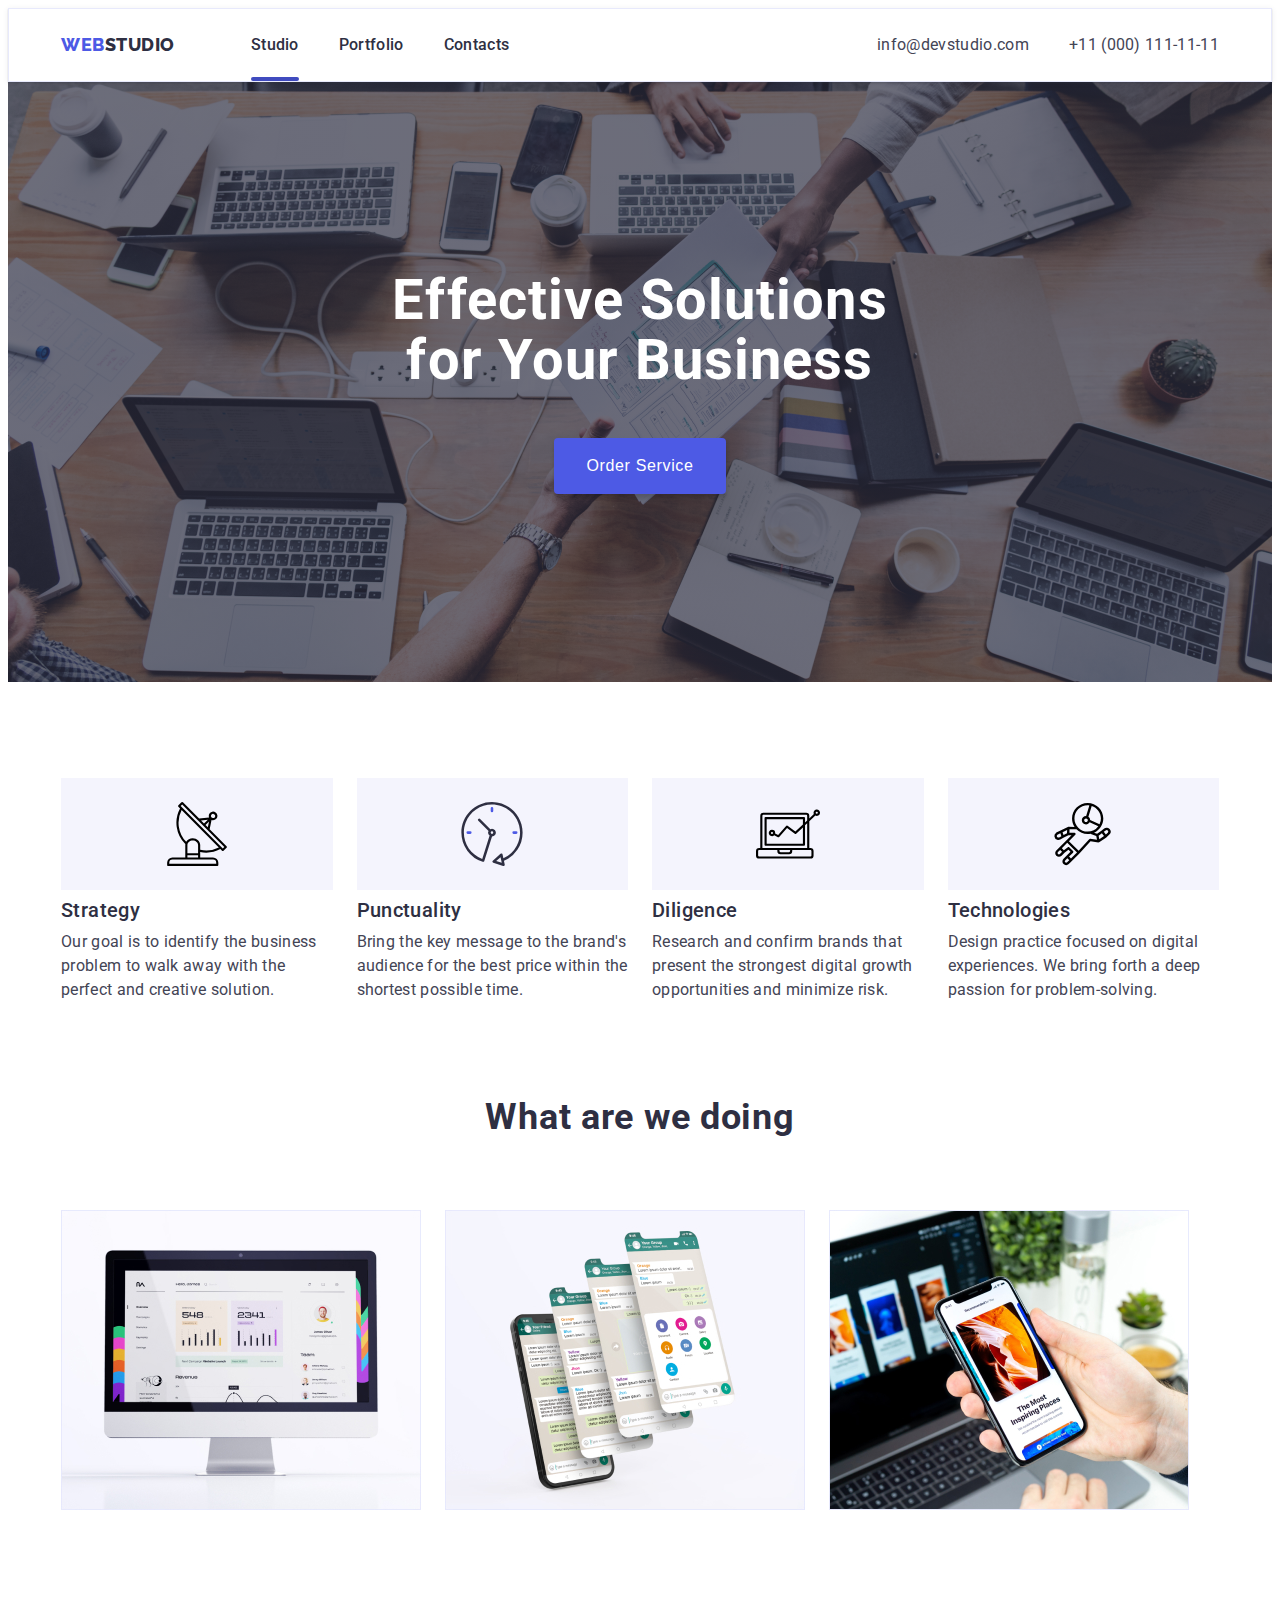
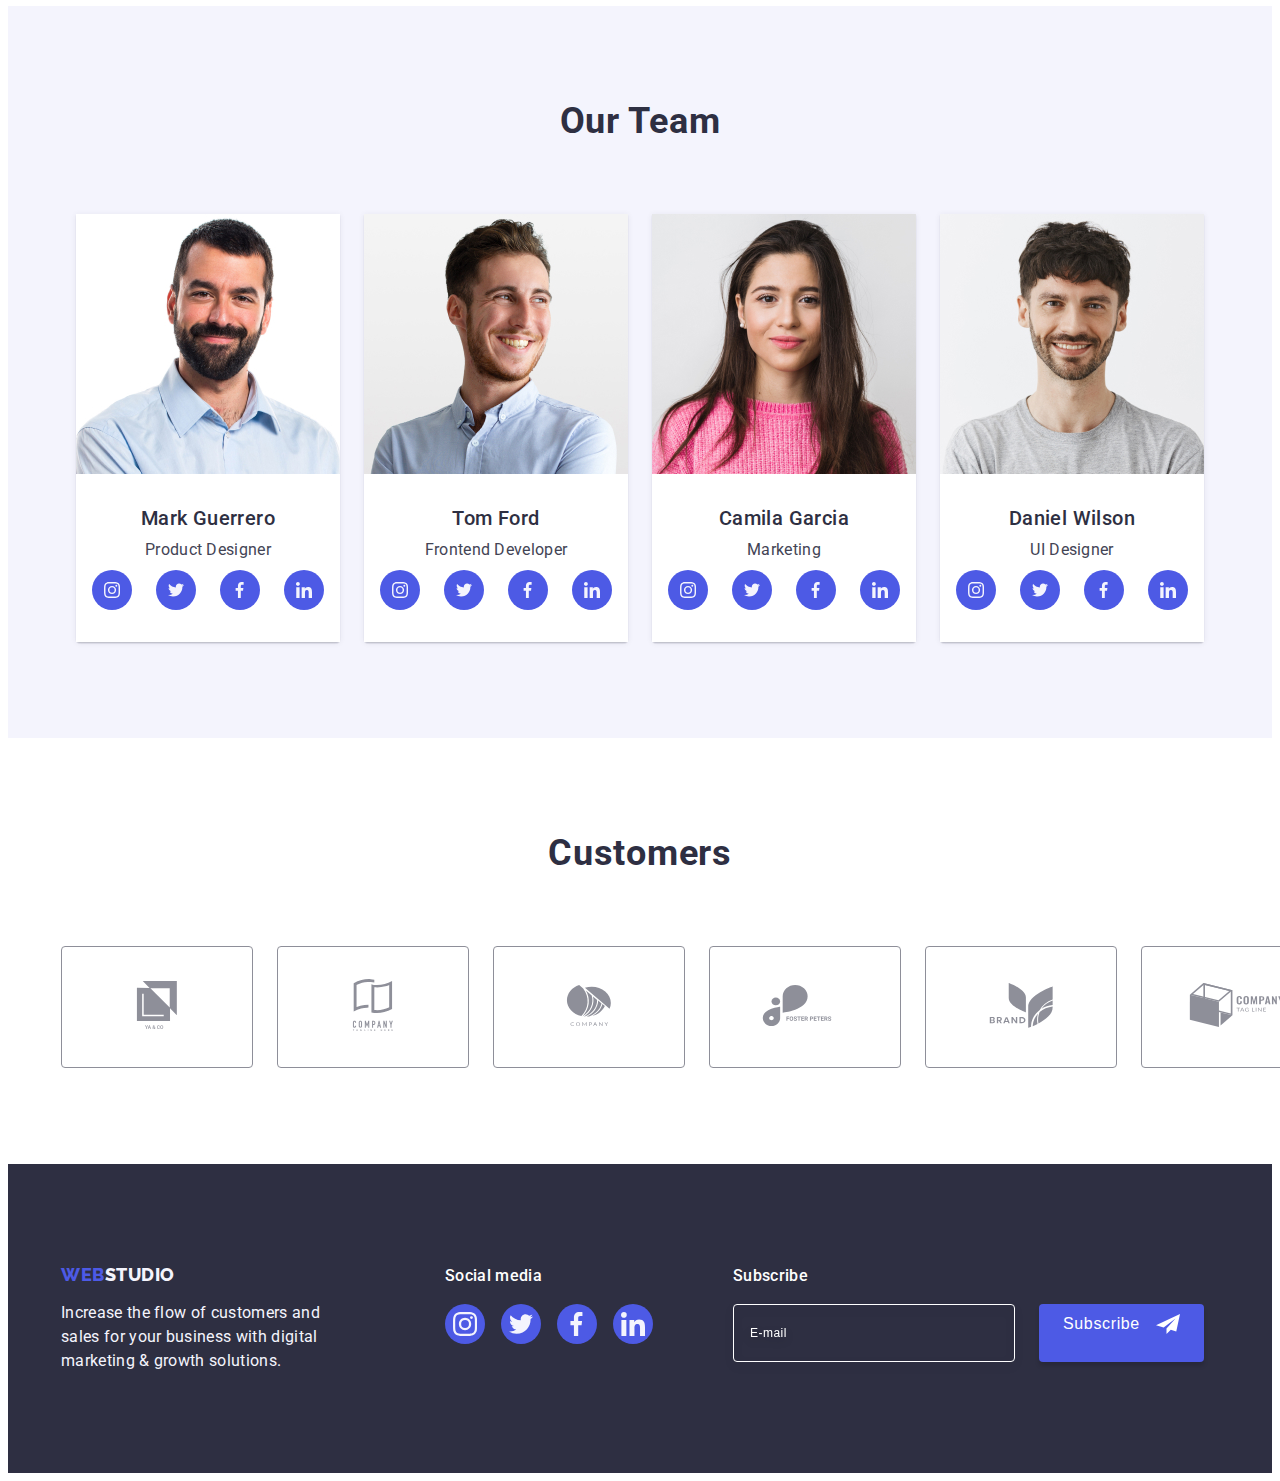
==== commit 2fb432b6: "Закончил работу" ====
--- a/index.html
+++ b/index.html
@@ -34,7 +34,7 @@
         id="mobile-menu"
       >
         <nav class="nav">
-          <a href="./index.html" class="logo link">
+          <a href="./index.html" class="logo">
             Web <span class="logo-span">Studio</span>
           </a>
 
@@ -83,7 +83,7 @@
       <section class="hero section">
         <div class="container">
           <h1 class="hero-title">Effective Solutions for Your Business</h1>
-          <button type="button" class="button button-hero" data-modal-open>
+          <button type="button" class="button" data-modal-open>
             Order Service
           </button>
         </div>
@@ -92,55 +92,55 @@
       <!-- 2 section -->
 
       <section class="section">
-        <div class="container container-second-section">
+        <div class="container">
           <h2 class="section-second" hidden>advantages</h2>
 
-          <ul class="list list-second-section">
-            <li class="item-second-section">
-              <div class="div-second-section">
+          <ul class="list-advantahes">
+            <li class="item-advatages">
+              <div class="picture-advantages">
                 <svg class="svg-second-section" width="64" height="64">
                   <use href="./images/icons.svg#2-sect-icon-1"></use>
                 </svg>
               </div>
 
               <h3 class="titles-advantages">Strategy</h3>
-              <p class="section-second-text">
+              <p class="advantages-item-text">
                 Our goal is to identify the business problem to walk away with
                 the perfect and creative solution.
               </p>
             </li>
-            <li class="item-second-section">
-              <div class="div-second-section">
+            <li class="item-advatages">
+              <div class="picture-advantages">
                 <svg class="svg-second-section" width="64" height="64">
                   <use href="./images/icons.svg#2-sect-icon-2"></use>
                 </svg>
               </div>
               <h3 class="titles-advantages">Punctuality</h3>
-              <p class="section-second-text">
+              <p class="advantages-item-text">
                 Bring the key message to the brand's audience for the best price
                 within the shortest possible time.
               </p>
             </li>
-            <li class="item-second-section">
-              <div class="div-second-section">
+            <li class="item-advatages">
+              <div class="picture-advantages">
                 <svg class="svg-second-section" width="64" height="64">
                   <use href="./images/icons.svg#2-sect-icon-3"></use>
                 </svg>
               </div>
               <h3 class="titles-advantages">Diligence</h3>
-              <p class="section-second-text">
+              <p class="advantages-item-text">
                 Research and confirm brands that present the strongest digital
                 growth opportunities and minimize risk.
               </p>
             </li>
-            <li class="item-second-section">
-              <div class="div-second-section">
+            <li class="item-advatages">
+              <div class="picture-advantages">
                 <svg class="svg-second-section" width="64" height="64">
                   <use href="./images/icons.svg#2-sect-icon-4"></use>
                 </svg>
               </div>
               <h3 class="titles-advantages">Technologies</h3>
-              <p class="section-second-text">
+              <p class="advantages-item-text">
                 Design practice focused on digital experiences. We bring forth a
                 deep passion for problem-solving.
               </p>
@@ -151,9 +151,11 @@
 
       <!-- section 3 -->
 
-      <section class="section-third section">
+      <section class="section-what-are-we-doing section">
         <div class="container-third-section container">
-          <h2 class="titles-section titles-sird-section">What are we doing</h2>
+          <h2 class="titles-sections titles-what-are-we-dng">
+            What are we doing
+          </h2>
           <ul class="list">
             <li class="item-second-third">
               <img
@@ -173,13 +175,14 @@
       </section>
 
       <!-- section 4 -->
-      <section class="section-four section">
+      <section class="section-our-team section">
         <div class="container">
-          <h2 class="titles-section our-team-title">Our Team</h2>
-          <ul class="list list-card-our-team">
-            <li class="list-section-four">
+          <h2 class="titles-sections our-team-title">Our Team</h2>
+          <ul class="list-card-our-team">
+            <li class="list-item-our-team">
               <img
                 class="img-section-four"
+                srcset="./images/team-1@2x.jpg 2x,"
                 src="./images/Mark.jpg"
                 width="264"
                 alt="man"
@@ -188,30 +191,30 @@
                 <h3 class="name-card-our-team">Mark Guerrero</h3>
                 <p class="our-team-text">Product Designer</p>
 
-                <ul class="list list-svg-sec-fr">
-                  <li class="list-item-svg">
-                    <a href="" class="link-sect-fr"
+                <ul class="list-svg-our-team">
+                  <li class="list-item-svg">
+                    <a href="" class="social-media-link"
                       ><svg class="second-four-svg" width="16" height="16">
                         <use href="./images/icons.svg#icon-instagram"></use>
                       </svg>
                     </a>
                   </li>
                   <li class="list-item-svg">
-                    <a href="" class="link-sect-fr"
+                    <a href="" class="social-media-link"
                       ><svg class="second-four-svg" width="16" height="16">
                         <use href="./images/icons.svg#icon-twitter"></use>
                       </svg>
                     </a>
                   </li>
                   <li class="list-item-svg">
-                    <a href="" class="link-sect-fr"
+                    <a href="" class="social-media-link"
                       ><svg class="second-four-svg" width="16" height="16">
                         <use href="./images/icons.svg#icon-facebok"></use>
                       </svg>
                     </a>
                   </li>
                   <li class="list-item-svg">
-                    <a href="" class="link-sect-fr"
+                    <a href="" class="social-media-link"
                       ><svg class="second-four-svg" width="16" height="16">
                         <use href="./images/icons.svg#icon-linkedin"></use>
                       </svg>
@@ -220,9 +223,10 @@
                 </ul>
               </div>
             </li>
-            <li class="list-section-four">
+            <li class="list-item-our-team">
               <img
                 class="img-section-four"
+                srcset="./images/team-2@2x.jpg 2x,"
                 src="./images/Tom.jpg"
                 width="264"
                 alt="man"
@@ -232,30 +236,30 @@
                 <h3 class="name-card-our-team">Tom Ford</h3>
                 <p class="our-team-text">Frontend Developer</p>
 
-                <ul class="list list-svg-sec-fr">
-                  <li class="list-item-svg">
-                    <a href="" class="link-sect-fr"
+                <ul class="list-svg-our-team">
+                  <li class="list-item-svg">
+                    <a href="" class="social-media-link"
                       ><svg class="second-four-svg" width="16" height="16">
                         <use href="./images/icons.svg#icon-instagram"></use>
                       </svg>
                     </a>
                   </li>
                   <li class="list-item-svg">
-                    <a href="" class="link-sect-fr"
+                    <a href="" class="social-media-link"
                       ><svg class="second-four-svg" width="16" height="16">
                         <use href="./images/icons.svg#icon-twitter"></use>
                       </svg>
                     </a>
                   </li>
                   <li class="list-item-svg">
-                    <a href="" class="link-sect-fr"
+                    <a href="" class="social-media-link"
                       ><svg class="second-four-svg" width="16" height="16">
                         <use href="./images/icons.svg#icon-facebok"></use>
                       </svg>
                     </a>
                   </li>
                   <li class="list-item-svg">
-                    <a href="" class="link-sect-fr"
+                    <a href="" class="social-media-link"
                       ><svg class="second-four-svg" width="16" height="16">
                         <use href="./images/icons.svg#icon-linkedin"></use>
                       </svg>
@@ -265,9 +269,10 @@
               </div>
             </li>
 
-            <li class="list-section-four">
+            <li class="list-item-our-team">
               <img
                 class="img-section-four"
+                srcset="./images/team-3@2x.jpg 2x,"
                 src="./images/Camilla.jpg"
                 width="264"
                 alt="woman"
@@ -276,30 +281,30 @@
                 <h3 class="name-card-our-team">Camila Garcia</h3>
                 <p class="our-team-text">Marketing</p>
 
-                <ul class="list list-svg-sec-fr">
-                  <li class="list-item-svg">
-                    <a href="" class="link-sect-fr"
+                <ul class="list-svg-our-team">
+                  <li class="list-item-svg">
+                    <a href="" class="social-media-link"
                       ><svg class="second-four-svg" width="16" height="16">
                         <use href="./images/icons.svg#icon-instagram"></use>
                       </svg>
                     </a>
                   </li>
                   <li class="list-item-svg">
-                    <a href="" class="link-sect-fr"
+                    <a href="" class="social-media-link"
                       ><svg class="second-four-svg" width="16" height="16">
                         <use href="./images/icons.svg#icon-twitter"></use>
                       </svg>
                     </a>
                   </li>
                   <li class="list-item-svg">
-                    <a href="" class="link-sect-fr"
+                    <a href="" class="social-media-link"
                       ><svg class="second-four-svg" width="16" height="16">
                         <use href="./images/icons.svg#icon-facebok"></use>
                       </svg>
                     </a>
                   </li>
                   <li class="list-item-svg">
-                    <a href="" class="link-sect-fr"
+                    <a href="" class="social-media-link"
                       ><svg class="second-four-svg" width="16" height="16">
                         <use href="./images/icons.svg#icon-linkedin"></use>
                       </svg>
@@ -308,9 +313,10 @@
                 </ul>
               </div>
             </li>
-            <li class="list-section-four">
+            <li class="list-item-our-team">
               <img
                 class="img-section-four"
+                srcset="./images/team-4@2x.jpg 2x,"
                 src="./images/Daniel.jpg"
                 width="264"
                 alt="man"
@@ -319,30 +325,30 @@
                 <h3 class="name-card-our-team">Daniel Wilson</h3>
                 <p class="our-team-text">UI Designer</p>
 
-                <ul class="list list-svg-sec-fr">
-                  <li class="list-item-svg">
-                    <a href="" class="link-sect-fr"
+                <ul class="list-svg-our-team">
+                  <li class="list-item-svg">
+                    <a href="" class="social-media-link"
                       ><svg class="second-four-svg" width="16" height="16">
                         <use href="./images/icons.svg#icon-instagram"></use>
                       </svg>
                     </a>
                   </li>
                   <li class="list-item-svg">
-                    <a href="" class="link-sect-fr"
+                    <a href="" class="social-media-link"
                       ><svg class="second-four-svg" width="16" height="16">
                         <use href="./images/icons.svg#icon-twitter"></use>
                       </svg>
                     </a>
                   </li>
                   <li class="list-item-svg">
-                    <a href="" class="link-sect-fr"
+                    <a href="" class="social-media-link"
                       ><svg class="second-four-svg" width="16" height="16">
                         <use href="./images/icons.svg#icon-facebok"></use>
                       </svg>
                     </a>
                   </li>
                   <li class="list-item-svg">
-                    <a href="" class="link-sect-fr"
+                    <a href="" class="social-media-link"
                       ><svg class="second-four-svg" width="16" height="16">
                         <use href="./images/icons.svg#icon-linkedin"></use>
                       </svg>
@@ -357,7 +363,7 @@
       <!-- Section 5 -->
       <section class="section-fife section">
         <div class="container container-customers">
-          <h2 class="titles-section customers-title">Customers</h2>
+          <h2 class="titles-sections customers-title">Customers</h2>
           <ul class="list list-customers">
             <li class="item-customers">
               <a href="" class="link-customers"
@@ -408,10 +414,10 @@
         </div>
       </section>
       <!-- Footer -->
-      <footer class="footer section">
+      <footer class="footer">
         <div class="cont-footer container">
           <div class="footer-logo">
-            <a href="./index.html" class="logo logo-footer link">
+            <a href="./index.html" class="logo logo-footer">
               Web<span class="logo-span-footer">Studio</span>
             </a>
             <p class="footer-text">
@@ -423,28 +429,28 @@
             <p class="text-footer-social-media">Social media</p>
             <ul class="list list-svg-footer">
               <li class="list-item-svg">
-                <a href="" class="link-sect-fr"
+                <a href="" class="social-media-link"
                   ><svg class="second-four-svg" width="24" height="24">
                     <use href="./images/icons.svg#icon-instagram"></use>
                   </svg>
                 </a>
               </li>
               <li class="list-item-svg">
-                <a href="" class="link-sect-fr"
+                <a href="" class="social-media-link"
                   ><svg class="second-four-svg" width="24" height="24">
                     <use href="./images/icons.svg#icon-twitter"></use>
                   </svg>
                 </a>
               </li>
               <li class="list-item-svg">
-                <a href="" class="link-sect-fr"
+                <a href="" class="social-media-link"
                   ><svg class="second-four-svg" width="24" height="24">
                     <use href="./images/icons.svg#icon-facebok"></use>
                   </svg>
                 </a>
               </li>
               <li class="list-item-svg">
-                <a href="" class="link-sect-fr"
+                <a href="" class="social-media-link"
                   ><svg class="second-four-svg" width="24" height="24">
                     <use href="./images/icons.svg#icon-linkedin"></use>
                   </svg>
@@ -475,13 +481,13 @@
             </form>
           </div>
         </div>
-
-        <!-- Modal window -->
       </footer>
+
+      <!-- Modal window -->
 
       <div class="backdrop is-hidden" data-modal>
         <div class="modal">
-          <button type="button" class="button-modal" data-modal-close>
+          <button type="button" class="button-modal-close" data-modal-close>
             <svg width="8" height="8">
               <use href="./images/icons.svg#modal-icon-close"></use>
             </svg>
@@ -557,7 +563,7 @@
               />
               <label for="accept" class="label-modal label-form">
                 <span class="span-acess-form">
-                  <svg class="access-form" width="16" height="16">
+                  <svg class="access-form-svg" width="16" height="16">
                     <use href="./images/icons.svg#modal-icon-4"></use>
                   </svg>
                 </span>
@@ -583,13 +589,13 @@
           </button>
           <nav>
             <ul class="nav-modal-mobile">
-              <li><a class="link-nav-modal-mobile" href="">Studio</a></li>
+              <li><a class="link-nav-modal-mobile current-link-modal-mobile" href="">Studio</a></li>
               <li><a class="link-nav-modal-mobile" href="">Portfolio</a></li>
               <li><a class="link-nav-modal-mobile" href="">Contacts</a></li>
             </ul>
           </nav>
 
-          <address>
+          <address class="address-mobile">
             <ul class="list-adress-mobile">
               <li class="adress-item-mobile">
                 <a href="tel:+110001111111" class="phone-mobile"
@@ -606,28 +612,28 @@
 
           <ul class="list-svg-modal-mobile">
             <li class="list-item-svg">
-              <a href="" class="link-sect-fr"
+              <a href="" class="social-media-link"
                 ><svg class="second-four-svg" width="24" height="24">
                   <use href="./images/icons.svg#icon-instagram"></use>
                 </svg>
               </a>
             </li>
             <li class="list-item-svg">
-              <a href="" class="link-sect-fr"
+              <a href="" class="social-media-link"
                 ><svg class="second-four-svg" width="24" height="24">
                   <use href="./images/icons.svg#icon-twitter"></use>
                 </svg>
               </a>
             </li>
             <li class="list-item-svg">
-              <a href="" class="link-sect-fr"
+              <a href="" class="social-media-link"
                 ><svg class="second-four-svg" width="24" height="24">
                   <use href="./images/icons.svg#icon-facebok"></use>
                 </svg>
               </a>
             </li>
             <li class="list-item-svg">
-              <a href="" class="link-sect-fr"
+              <a href="" class="social-media-link"
                 ><svg class="second-four-svg" width="24" height="24">
                   <use href="./images/icons.svg#icon-linkedin"></use>
                 </svg>
--- a/css/alternative-versions.css
+++ b/css/alternative-versions.css
@@ -29,27 +29,179 @@
   text-decoration: none;
 }
 
+img {
+  max-width: 100%;
+  display: block;
+
+  height: auto;
+}
+
 body {
   font-family: "Roboto", sans-serif;
 }
+
+.container {
+  min-width: 320px;
+  padding-left: 16px;
+  padding-right: 16px;
+}
+
+@media screen and (min-width: 428px) {
+  .container {
+    width: 428px;
+    margin-left: auto;
+    margin-right: auto;
+    padding-left: 16px;
+    padding-right: 16px;
+  }
+}
+
+@media screen and (min-width: 768px) {
+  .container {
+    width: 768px;
+  }
+}
+
+@media screen and (min-width: 1200px) {
+  .section {
+    padding-top: 120px;
+    padding-bottom: 120px;
+  }
+  .container {
+    width: 1158px;
+  }
+}
+
+.section {
+  padding-top: 96px;
+  padding-bottom: 96px;
+}
+
+/* Elements. Common settings */
 
 .button {
   background: var(--IRIS);
   font-weight: 500;
   font-size: 16px;
   line-height: 24px;
-  display: flex;
-  align-items: center;
-  text-align: center;
+  display: inline-block;
+
   letter-spacing: 0.04em;
   color: white;
   border-radius: 4px;
+  box-shadow: 0px 4px 4px rgba(0, 0, 0, 0.15);
+  padding: 16px 32px;
   border: none;
+  cursor: pointer;
+  transition: color 250ms cubic-bezier(0.4, 0, 0.2, 1),
+    background-color 250ms cubic-bezier(0.4, 0, 0.2, 1);
+}
+
+.titles-sections {
+  font-weight: 700;
+  font-size: 36px;
+  line-height: 1.11;
+  letter-spacing: 0.02em;
+  color: var(--NAVY-BLUE);
+  text-align: center;
+}
+
+.button:hover,
+.button:focus {
+  background-color: #404bbf;
+  color: #ffffff;
+}
+
+/* Header */
+
+.header {
+  border: 1px solid #e7e9fc;
+  box-shadow: 0px 2px 1px rgba(46, 47, 66, 0.08),
+    0px 1px 1px rgba(46, 47, 66, 0.16), 0px 1px 6px rgba(46, 47, 66, 0.08);
+  position: relative;
+  padding-top: 24px;
+  padding-bottom: 24px;
+}
+
+.header-link {
+  transition: color 250ms cubic-bezier(0.4, 0, 0.2, 1);
+}
+
+.header-link:hover,
+.header-link:focus {
+  color: #404bbf;
+}
+
+.contact {
+  transition: color 250ms cubic-bezier(0.4, 0, 0.2, 1);
+}
+
+.contact:hover,
+.contact:focus {
+  color: #404bbf;
+}
+
+@media screen and (min-width: 768px) {
+  .header {
+    padding-top: 0;
+    padding-bottom: 0;
+  }
+
+  .container-header {
+    align-items: center;
+  }
+
+  .nav {
+    display: flex;
+  }
+  .item-header-nav {
+    position: relative;
+  }
+  .btn-mobil {
+    display: none;
+  }
+
+  .header-link {
+    display: inline-block;
+
+    font-weight: 500;
+    font-size: 16px;
+    line-height: 1.5;
+    letter-spacing: 0.02em;
+    color: var(--NAVY-BLUE);
+    padding: 24px 0;
+  }
+
+  .logo-studio::after {
+    position: absolute;
+    bottom: 0;
+    left: 0px;
+    content: "";
+    background: #404bbf;
+    border-radius: 2px;
+    width: 100%;
+    height: 4px;
+  }
+
+  .contact {
+    font-style: normal;
+    font-weight: 400;
+    font-size: 12px;
+    line-height: 14px;
+
+    letter-spacing: 0.04em;
+    color: var(--SLATE);
+  }
+
+  .list-adress {
+    display: flex;
+    flex-direction: column;
+    gap: 12px;
+  }
 }
 
 .logo {
   font-family: "Raleway", sans-serif;
-  font-style: normal;
   font-weight: 800;
   font-size: 18px;
   line-height: 1.17;
@@ -60,29 +212,277 @@
   text-transform: uppercase;
 
   color: var(--IRIS);
-}
-
-.button-hero {
-  box-shadow: 0px 4px 4px rgba(0, 0, 0, 0.15);
-
-  padding: 16px 32px;
-  display: flex;
+
+  margin-right: 120px;
+}
+
+@media screen and (min-width: 1200px) {
+  .list-adress {
+    flex-direction: row;
+    gap: 40px;
+  }
+
+  .logo {
+    margin-right: 76px;
+  }
+
+  .contact {
+    font-weight: 400;
+    font-size: 16px;
+    line-height: 1.5;
+    letter-spacing: 0.02em;
+  }
+}
+
+.container-header {
+  display: flex;
+  justify-content: space-between;
+}
+
+.list-header {
+  display: flex;
+  gap: 40px;
+}
+
+/* Hero */
+
+.hero {
+  padding-top: 112px;
+  padding-bottom: 112px;
+  min-width: 320px;
+  background-image: linear-gradient(
+      rgba(46, 47, 66, 0.7),
+      rgba(46, 47, 66, 0.7)
+    ),
+    url(../images/back-mobile.jpg);
+
+  background-position: center;
+  background-size: cover;
+  text-align: center;
   margin-left: auto;
   margin-right: auto;
 }
 
-.titles-section {
+@media screen and (min-resolution: 2dppx),
+  screen and (min-device-pixel-radio: 2),
+  screen and (min-resolution: 192dpi) {
+  .hero {
+    background-image: linear-gradient(
+        rgba(46, 47, 66, 0.7),
+        rgba(46, 47, 66, 0.7)
+      ),
+      url(../images/back-hero-mobile-x2.jpg);
+  }
+}
+
+@media screen and (min-width: 768px) {
+  .hero {
+    background-image: linear-gradient(
+        rgba(46, 47, 66, 0.7),
+        rgba(46, 47, 66, 0.7)
+      ),
+      url(../images/back-hero-tablet.jpg);
+  }
+}
+
+@media screen and (min-width: 768px),
+  screen and (min-device-pixel-radio: 2),
+  screen and (min-resolution: 192dpi),
+  (min-resolution: 2dppx) {
+  .hero {
+    background-image: linear-gradient(
+        rgba(46, 47, 66, 0.7),
+        rgba(46, 47, 66, 0.7)
+      ),
+      url(../images/back-hero-tablet-x2.jpg);
+  }
+}
+
+@media screen and (min-width: 1200px) {
+  .hero {
+    padding-top: 188px;
+    padding-bottom: 188px;
+    background-image: linear-gradient(
+        rgba(46, 47, 66, 0.7),
+        rgba(46, 47, 66, 0.7)
+      ),
+      url(../images/back-dekstop.jpg);
+    max-width: 1440px;
+  }
+}
+
+@media screen and (min-width: 1200px),
+  screen and (min-device-pixel-radio: 2),
+  screen and (min-resolution: 192dpi),
+  (min-resolution: 2dppx) {
+  .hero {
+    background-image: linear-gradient(
+        rgba(46, 47, 66, 0.7),
+        rgba(46, 47, 66, 0.7)
+      ),
+      url(../images/back-dekstop-x2.jpg);
+  }
+}
+
+.hero-title {
+  max-width: 320px;
   font-weight: 700;
   font-size: 36px;
-  line-height: 1.11;
-  letter-spacing: 0.02em;
-  text-transform: capitalize;
+  line-height: 40px;
+  margin-left: auto;
+  margin-right: auto;
+  letter-spacing: 0.02em;
+  text-align: center;
+  margin-bottom: 72px;
+
+  color: var(--CORN-FLOWER);
+}
+
+@media screen and (min-width: 768px) {
+  .hero-title {
+    max-width: 496px;
+    margin-bottom: 36px;
+    font-size: 56px;
+    line-height: 60px;
+    text-align: center;
+  }
+}
+
+@media screen and (min-width: 1200px) {
+  .hero-title {
+    margin-bottom: 48px;
+  }
+}
+
+.logo-span {
   color: var(--NAVY-BLUE);
+  font-family: "Raleway", sans-serif;
+}
+
+/* Advantages section */
+.list-advantahes {
+  display: flex;
+  flex-direction: column;
+  gap: 72px;
+}
+
+.titles-advantages {
+  margin-bottom: 8px;
+  font-weight: 700;
+  font-size: 36px;
+  line-height: 40px;
+
   text-align: center;
+  letter-spacing: 0.02em;
+
+  color: var(--NAVY-BLUE);
+}
+
+.picture-advantages {
+  display: none;
+}
+
+@media screen and (min-width: 768px) {
+  .list-advantahes {
+    flex-wrap: wrap;
+    column-gap: 24px;
+    flex-direction: row;
+  }
+
+  .titles-advantages {
+    text-align: start;
+  }
+
+  .item-advatages {
+    width: calc((100% - 24px) / 2);
+  }
+}
+
+@media screen and (min-width: 1200px) {
+  .list-advantahes {
+    flex-wrap: nowrap;
+    gap: 24px;
+  }
+
+  .titles-advantages {
+    font-weight: 500;
+    font-size: 20px;
+    line-height: 24px;
+
+    letter-spacing: 0.02em;
+    color: var(--NAVY-BLUE);
+  }
+
+  .picture-advantages {
+    min-width: 264px;
+    min-height: 112px;
+    display: flex;
+    background-color: #f4f4fd;
+    justify-content: center;
+    align-items: center;
+    margin-bottom: 8px;
+  }
+}
+
+.advantages-item-text {
+  font-weight: 500;
+  font-size: 16px;
+  line-height: 1.5;
+
+  letter-spacing: 0.02em;
+  color: var(--SLATE);
+}
+
+@media screen and (min-width: 1200px) {
+  .titles-advantages {
+    font-weight: 500;
+    font-size: 20px;
+    line-height: 24px;
+  }
+
+  .advantages-item-text {
+    font-weight: 400;
+  }
+}
+
+/* What are we doing section */
+@media screen and (max-width: 1199px) {
+  .section-what-are-we-doing {
+    display: none;
+  }
+}
+
+@media screen and (min-width: 1200px) {
+  .section-what-are-we-doing {
+    padding-top: 0;
+  }
+
+  .titles-what-are-we-dng {
+    margin-bottom: 72px;
+  }
+
+  .section-what-are-we-doing .list {
+    display: flex;
+    gap: 24px;
+  }
+}
+
+/* Our team section */
+
+.section-our-team {
+  background-color: var(--CLOUD);
+  min-width: 320px;
 }
 
 .our-team-title {
   margin-bottom: 72px;
+}
+
+.list-item-our-team {
+  box-shadow: 0px 1px 6px rgba(46, 47, 66, 0.08),
+    0px 1px 1px rgba(46, 47, 66, 0.16), 0px 2px 1px rgba(46, 47, 66, 0.08);
+
+  border-radius: 0px 0px 4px 4px;
 }
 
 .name-card-our-team {
@@ -96,6 +496,29 @@
   margin-bottom: 8px;
 }
 
+.list-card-our-team {
+  display: flex;
+  flex-direction: column;
+  align-items: center;
+  gap: 72px;
+}
+
+@media screen and (min-width: 768px) {
+  .list-card-our-team {
+    flex-wrap: wrap;
+    row-gap: 64px;
+    column-gap: 24px;
+    justify-content: center;
+    flex-direction: row;
+  }
+}
+
+@media screen and (min-width: 1200px) {
+  .list-card-our-team {
+    flex-wrap: nowrap;
+  }
+}
+
 .our-team-text {
   font-weight: 400;
   font-size: 16px;
@@ -107,7 +530,7 @@
   margin-bottom: 8px;
 }
 
-.list-svg-sec-fr {
+.list-svg-our-team {
   padding: 0 16px 0 16px;
   display: flex;
   gap: 24px;
@@ -119,12 +542,7 @@
   padding-bottom: 32px;
 }
 
-.logo-span {
-  color: var(--NAVY-BLUE);
-  font-family: "Raleway", sans-serif;
-}
-
-.link-sect-fr {
+.social-media-link {
   display: flex;
   justify-content: center;
   align-items: center;
@@ -132,11 +550,91 @@
   height: 40px;
   background: var(--IRIS);
   border-radius: 50%;
+  transition: background-color 250ms cubic-bezier(0.4, 0, 0.2, 1);
+}
+
+.social-media-link:hover,
+.social-media-link:hover {
+  background-color: #404bbf;
+}
+
+/* Customers section */
+
+.item-customers:hover .customers-svg {
+  fill: #404bbf;
+}
+
+.customers-svg {
+  fill: #8e8f99;
+  transition: fill 250ms cubic-bezier(0.4, 0, 0.2, 1);
+}
+
+.item-customers:hover,
+.item-customers:focus {
+  color: #404bbf;
+  border-color: #404bbf;
 }
 
 .customers-title {
   margin-bottom: 72px;
 }
+
+.list-customers {
+  display: flex;
+  flex-wrap: wrap;
+  row-gap: 72px;
+  column-gap: 16px;
+}
+
+.item-customers {
+  width: calc(50% - 8px);
+  border: 1px solid #8e8f99;
+  border-radius: 4px;
+  display: flex;
+  justify-content: center;
+  align-items: center;
+
+  padding: 16px 40px;
+  transition: border-color 250ms var(--cubic);
+}
+
+@media screen and (min-width: 768px) {
+  .container-customers {
+    max-width: 552px;
+    padding: 0;
+  }
+
+  .item-customers {
+    width: calc((100% - 2 * 24px) / 3);
+
+    border: 1px solid #8e8f99;
+
+    height: 88px;
+  }
+
+  .list-customers {
+    column-gap: 24px;
+  }
+}
+
+@media screen and (min-width: 1200px) {
+  .container-customers {
+    max-width: 1158px;
+    padding-right: 16px;
+    padding-left: 16px;
+  }
+
+  .item-customers {
+    max-width: 168px;
+    max-height: 88px;
+  }
+
+  .list-customers {
+    flex-wrap: nowrap;
+  }
+}
+
+/* Footer */
 
 .footer-text {
   max-width: 268px;
@@ -145,6 +643,7 @@
   line-height: 1.5;
   letter-spacing: 0.02em;
   color: var(--CLOUD);
+  text-align: start;
   margin-left: auto;
   margin-right: auto;
 }
@@ -155,16 +654,36 @@
 
 .footer {
   background: var(--NAVY-BLUE);
+  min-width: 320px;
+  padding-bottom: 96px;
+  padding-top: 96px;
+}
+
+.cont-footer {
+  display: flex;
+  flex-direction: column;
+  gap: 72px;
 }
 
 .logo-footer {
   margin-bottom: 16px;
-}
-
-.img-section-four {
-  display: block;
-  max-width: 100%;
-  height: auto;
+  margin-right: 0;
+}
+
+.list-svg-footer .list-item-svg .social-media-link:hover {
+  background-color: #31d0aa;
+}
+
+.input-footer:focus {
+  border: 1px solid #4d5ae5;
+}
+
+.button-footer {
+  display: flex;
+  gap: 16px;
+  padding: 8px 24px;
+  margin-left: auto;
+  margin-right: auto;
 }
 
 .input-footer {
@@ -179,6 +698,8 @@
 
   padding: 8px 0 8px 16px;
   color: #ffffff;
+  margin-bottom: 16px;
+  transition: border 250ms cubic-bezier(0.4, 0, 0.2, 1);
 }
 
 .text-wrapper {
@@ -192,11 +713,10 @@
   margin-bottom: 16px;
 }
 
-.button-footer {
+.list-svg-footer {
+  display: flex;
   gap: 16px;
-  padding: 8px 24px;
-  margin-left: auto;
-  margin-right: auto;
+  justify-content: center;
 }
 
 .text-footer-social-media {
@@ -207,12 +727,83 @@
   letter-spacing: 0.02em;
   color: white;
   margin-bottom: 16px;
-}
-
-.list-svg-footer {
-  display: flex;
-  gap: 16px;
-  justify-content: center;
+  text-align: center;
+}
+
+@media screen and (min-width: 768px) {
+  .footer {
+    padding-bottom: 100px;
+    padding-top: 100px;
+  }
+
+  .form-footer {
+    display: flex;
+  }
+
+  .input-footer {
+    margin-right: 24px;
+    width: 264px;
+  }
+
+  .text-wrapper {
+    text-align: start;
+  }
+
+  .text-footer-social-media {
+    text-align: start;
+  }
+
+  .footer-logo {
+    max-width: 264px;
+    padding: 0;
+  }
+
+  .cont-footer {
+    flex-wrap: wrap;
+    column-gap: 24px;
+    row-gap: 72px;
+    max-width: 552px;
+    flex-direction: row;
+    padding: 0;
+  }
+
+  .logo-footer {
+    justify-content: flex-start;
+  }
+
+  .button-footer {
+    display: flex;
+    gap: 16px;
+    padding: 8px 24px;
+    margin-left: auto;
+    margin-right: auto;
+  }
+
+  .input-footer {
+    margin-bottom: 0;
+  }
+}
+
+@media screen and (min-width: 1200px) {
+  .footer-logo {
+    margin-right: 120px;
+  }
+
+  .footer-soc-lin {
+    margin-right: 80px;
+  }
+
+  .footer-soc-lin {
+    margin-right: 80px;
+  }
+  .cont-footer {
+    flex-wrap: nowrap;
+    padding-left: 16px;
+    padding-right: 16px;
+    max-width: 1158px;
+    gap: 0;
+    align-items: baseline;
+  }
 }
 
 .input-footer::placeholder {
@@ -226,18 +817,56 @@
   color: white;
 }
 
-.list-header {
-  display: flex;
-  gap: 40px;
-
-  @media screen and (max-width: 767px) {
-    display: flex;
-    flex-direction: column;
-  }
+/* Mobile window */
+
+@media screen and (min-width: 768px) {
+  .backdrop-mobile-menu {
+    display: none;
+  }
+}
+
+.backdrop-mobile-menu {
+  overflow: auto;
+  position: fixed;
+  width: 100%;
+  height: 100%;
+  top: 0;
+  left: 0;
+  background-color: white;
+
+  opacity: 0;
+  visibility: hidden;
+  pointer-events: none;
+  transform: translateX(-100%);
+  transition: opacity 250ms var(--cubic), visibility 250ms var(--cubic),
+    transform 250ms var(--cubic);
+}
+
+.backdrop-mobile-menu.is-open {
+  opacity: 1;
+  visibility: visible;
+  pointer-events: auto;
+  transform: translateX(0);
+}
+
+.btn-mobil {
+  padding: 0;
+  border: none;
+  background-color: white;
+}
+
+.btn-mobil:is(:hover, :focus) {
+}
+
+.icon-close-modal {
+  stroke: var(--NAVY-BLUE);
+}
+
+.address-mobile {
+  font-style: normal;
 }
 
 /* Modal */
-
 .modal {
   padding: 24px 24px;
   position: absolute;
@@ -267,12 +896,6 @@
   overflow: hidden;
 }
 
-.backdrop.is-hidden {
-  opacity: 0;
-  pointer-events: none;
-  visibility: hidden;
-}
-
 .backdrop {
   position: fixed;
   top: 0;
@@ -283,7 +906,19 @@
   opacity: 1;
 }
 
-.button-modal {
+.backdrop.is-hidden {
+  opacity: 0;
+  pointer-events: none;
+  visibility: hidden;
+}
+
+@media screen and (max-width: 427px) {
+  .modal {
+    width: 90%;
+  }
+}
+
+.button-modal-close {
   width: 24px;
   height: 24px;
   border-radius: 50%;
@@ -293,8 +928,14 @@
   margin-left: auto;
   background: #e7e9fc;
   border: 1px solid rgba(0, 0, 0, 0.1);
+  transition: background-color 250ms cubic-bezier(0.4, 0, 0.2, 1);
 
   margin-bottom: 24px;
+}
+
+.button-modal-close:hover {
+  background-color: #404bbf;
+  cursor: pointer;
 }
 
 .text-modal {
@@ -375,14 +1016,8 @@
   display: flex;
   margin-left: auto;
   margin-right: auto;
-  padding: 16px 32px;
   justify-content: center;
   width: 169px;
-}
-
-.label-form {
-  display: flex;
-  align-items: flex-end;
 }
 
 .span-acess-form {
@@ -396,265 +1031,16 @@
   align-items: center;
 }
 
-.access-form {
+.access-form-svg {
   opacity: 0;
   transition: opacity 250ms cubic-bezier(0.4, 0, 0.2, 1);
 }
 
 .checkbox-form:checked + .label-form span svg {
-  border: none;
   opacity: 1;
 }
 
-.checkbox-form:checked + .label-form span {
-  border: none;
-}
-
-.container {
-  min-width: 320px;
-  padding-left: 16px;
-  padding-right: 16px;
-}
-
-.list-card-our-team {
-  display: flex;
-  flex-direction: column;
-  align-items: center;
-  gap: 72px;
-}
-
-.footer {
-  padding-bottom: 96px;
-  padding-top: 96px;
-}
-
-@media screen and (min-width: 428px) {
-  .container {
-    width: 428px;
-    margin-left: auto;
-    margin-right: auto;
-    padding-left: 16px;
-    padding-right: 16px;
-  }
-}
-
-@media screen and (min-width: 768px) {
-  .container {
-    width: 768px;
-  }
-}
-
-@media screen and (min-width: 1200px) {
-  .container {
-    width: 1158px;
-  }
-}
-
-.section {
-  padding-top: 96px;
-  padding-bottom: 96px;
-}
-
-.list-section-four {
-  flex-basis: calc((100% - 24px) / 2);
-  max-width: 264px;
-}
-
-/* Mobile version */
-
-/* Header */
-
-.container-header {
-
-
-  margin-left: auto;
-  margin-right: auto;
-
-  padding: 24px 16px;
-  display: flex;
-  justify-content: space-between;
-  align-items: center;
-}
-
-.icon-close-modal {
-  stroke: var(--NAVY-BLUE);
-}
-
-.div-second-section {
-  display: none;
-}
-
-.header {
-  border: 1px solid #e7e9fc;
-  box-shadow: 0px 2px 1px rgba(46, 47, 66, 0.08),
-    0px 1px 1px rgba(46, 47, 66, 0.16), 0px 1px 6px rgba(46, 47, 66, 0.08);
-  position: relative;
-}
-
-.nav {
-  display: flex;
-  justify-content: space-between;
-}
-
-.backdrop-mobile-menu {
-  overflow: auto;
-  position: fixed;
-  width: 100%;
-  height: 100%;
-  top: 0;
-  left: 0;
-  background-color: white;
-
-  opacity: 0;
-  visibility: hidden;
-  pointer-events: none;
-  transform: translateX(-100%);
-  transition: opacity 250ms var(--cubic), visibility 250ms var(--cubic),
-    transform 250ms var(--cubic);
-}
-
-.btn-mobil {
- 
-  padding: 0;
-  border: none;
-  background-color: white;
-}
-
-.backdrop-mobile-menu.is-open {
-  opacity: 1;
-  visibility: visible;
-  pointer-events: auto;
-  transform: translateX(0);
-}
-
-/* Hero */
-
-.hero {
-  margin-left: auto;
-  margin-right: auto;
-  padding-top: 112px;
-  padding-bottom: 112px;
-  background-image: linear-gradient(
-      rgba(46, 47, 66, 0.7),
-      rgba(46, 47, 66, 0.7)
-    ),
-    url(../images/Dark-bg.png);
-  background-position: center;
-  background-repeat: no-repeat;
-  background-size: cover;
-}
-.hero-title {
-  max-width: 320px;
-  font-weight: 700;
-  font-size: 36px;
-  line-height: 40px;
-  margin-left: auto;
-  margin-right: auto;
-  letter-spacing: 0.02em;
-  text-align: center;
-
-  color: var(--CORN-FLOWER);
-}
-
-.titles-advantages {
-  font-weight: 700;
-  font-size: 36px;
-  line-height: 40px;
-
-  text-align: center;
-  letter-spacing: 0.02em;
-  text-transform: capitalize;
-  color: var(--NAVY-BLUE);
-}
-
-@media (max-width: 767px) {
-  .list-header,
-  .section-third,
-  .svg-second-section,
-  .adress {
-    display: none;
-  }
-}
-.hero-title {
-  margin-bottom: 72px;
-}
-
-/* 2 section */
-
-.titles-advantages {
-  margin-bottom: 8px;
-}
-
-.list-second-section {
-  display: flex;
-  flex-direction: column;
-
-  gap: 72px;
-}
-
-.section-second-text {
-  font-weight: 500;
-  font-size: 16px;
-  line-height: 1.5;
-
-  letter-spacing: 0.02em;
-  color: var(--SLATE);
-}
-
-/* 4 section */
-
-.section-four {
-  background-color: var(--CLOUD);
-  padding-top: 96px;
-  padding-bottom: 96px;
-  min-width: 320px;
-}
-
-.container-our-team {
-  padding-left: 82;
-}
-
-/* section 5  Customers*/
-
-.list-customers {
-  display: flex;
-  flex-wrap: wrap;
-  row-gap: 72px;
-  column-gap: 16px;
-}
-
-.item-customers {
-  width: calc(50% - 8px);
-  border: 1px solid #8e8f99;
-  border-radius: 4px;
-  display: flex;
-  justify-content: center;
-  align-items: center;
-
-  padding: 16px 40px;
-}
-
-/* footer */
-
-.footer-soc-lin {
-  padding: 0 110px;
-}
-
-.text-footer-social-media {
-  text-align: center;
-}
-
-.form-wrapper {
-  padding: 0 15px;
-}
-
-.input-footer {
-  margin-bottom: 16px;
-}
-
-/* Modal */
-
-/* Portfolio */
+/* Portfolip */
 
 .positions {
   display: none;
@@ -672,7 +1058,6 @@
   column-gap: 24px;
   margin-bottom: 48px;
 }
-
 
 .section-second-portfolio {
   padding-top: 96px;
@@ -702,6 +1087,42 @@
   gap: 48px;
 }
 
+.list-button {
+  max-width: none;
+  padding: 0;
+  justify-content: center;
+  gap: 24px;
+  margin-bottom: 64px;
+}
+
+.list-portfolio {
+  display: flex;
+  flex-wrap: wrap;
+  column-gap: 24px;
+  row-gap: 72px;
+  flex-direction: row;
+}
+
+.list-item-portfolio {
+  width: calc((100% - 24px) / 2);
+}
+
+.logo-portfolio::after {
+  position: absolute;
+  bottom: 0;
+  left: 0px;
+  content: "";
+  background: #404bbf;
+  border-radius: 2px;
+  width: 100%;
+  height: 4px;
+}
+
+.section-second-portfolio {
+  padding-top: 96px;
+  padding-bottom: 96px;
+}
+
 .name-section-second-portfolio {
   font-weight: 500;
   font-size: 20px;
@@ -726,390 +1147,7 @@
   color: var(--SLATE);
 }
 
-.cont-footer {
-  display: flex;
-  flex-direction: column;
-  gap: 72px;
-}
-
-/* Tablet */
-
-@media screen and (min-width: 768px) {
-  /* Header */
-
-  /* Header */
-  .container-header {
-    padding: 0 16px;
-    display: flex;
-    justify-content: space-between;
-    align-items: center;
-  }
-
-  .nav {
-    display: flex;
-  }
-  .item-header-nav {
-    position: relative;
-  }
-  .btn-mobil {
-    display: none;
-
-  }
-
-  .logo {
-    margin-right: 120px;
-  }
-
-  .header-link {
-    display: inline-block;
-    font-style: normal;
-    font-weight: 500;
-    font-size: 16px;
-    line-height: 1.5;
-    letter-spacing: 0.02em;
-    color: var(--NAVY-BLUE);
-    padding: 24px 0;
-  }
-
-  .logo-studio::after {
-    position: absolute;
-    bottom: 0;
-    left: 0px;
-    content: "";
-    background: #404bbf;
-    border-radius: 2px;
-    width: 100%;
-    height: 4px;
-  }
-
-  .contact {
-    font-style: normal;
-    font-weight: 400;
-    font-size: 12px;
-    line-height: 14px;
-
-    letter-spacing: 0.04em;
-    color: var(--SLATE);
-  }
-
-  .list-adress {
-    display: flex;
-    flex-direction: column;
-    gap: 12px;
-  }
-
-  /* Hero */
-  .hero {
-    padding-top: 112px;
-    padding-bottom: 112px;
-    background-image: linear-gradient(
-        rgba(46, 47, 66, 0.7),
-        rgba(46, 47, 66, 0.7)
-      ),
-      url(../images/background-tablet.png);
-  }
-
-  .hero-title {
-    max-width: 496px;
-    margin-bottom: 36px;
-    font-weight: 700;
-    font-size: 56px;
-    line-height: 60px;
-    text-align: center;
-    letter-spacing: 0.02em;
-    color: white;
-  }
-
-  /* 2 sectiom */
-
-  .container-second-section {
-    padding-left: 16px;
-    padding-right: 16px;
-  }
-
-  .list-second-section {
-    display: flex;
-    flex-wrap: wrap;
-    row-gap: 72px;
-    column-gap: 24px;
-    flex-direction: row;
-  }
-
-  .item-second-section {
-    width: calc((100% - 24px) / 2);
-  }
-  .section-second-text {
-    font-weight: 500;
-    font-size: 16px;
-    line-height: 1.5;
-    letter-spacing: 0.02em;
-    color: var(--SLATE);
-  }
-
-  .titles-advantages {
-    text-align: start;
-    margin-bottom: 8px;
-  }
-
-  .section-third {
-    display: none;
-  }
-
-  /* OUR TEAM */
-  .section-four {
-    background: #f4f4fd;
-  }
-
-  .list-card-our-team {
-    display: flex;
-    flex-wrap: wrap;
-    row-gap: 64px;
-    column-gap: 24px;
-    justify-content: center;
-    flex-direction: row;
-  }
-
-  /* CUSTOMERS */
-
-  .list-customers {
-    display: flex;
-    flex-wrap: wrap;
-    row-gap: 72px;
-    column-gap: 24px;
-  }
-
-  .item-customers {
-    width: calc((100% - 2 * 24px) / 3);
-    display: flex;
-    justify-content: center;
-    align-items: center;
-    border: 1px solid #8e8f99;
-    border-radius: 4px;
-    height: 88px;
-  }
-
-  /* FOOTER */
-
-  .cont-footer {
-    padding: 0;
-    display: flex;
-    flex-wrap: wrap;
-    column-gap: 24px;
-    row-gap: 72px;
-    max-width: 552px;
-    flex-direction: row;
-  }
-
-  .footer-logo {
-    max-width: 264px;
-    padding: 0;
-  }
-
-  .footer-soc-lin {
-    max-width: 208px;
-    padding: 0;
-  }
-
-  .list-svg-footer {
-    display: flex;
-  }
-
-  .form-footer {
-    display: flex;
-    align-items: baseline;
-  }
-
-  .text-wrapper {
-    text-align: start;
-  }
-
-  .input-footer {
-    margin-right: 24px;
-    width: 264px;
-  }
-
-  .text-footer-social-media {
-    text-align: start;
-  }
-
-  .form-wrapper {
-    padding: 0;
-  }
-
-  /* Portfolio */
-  .list-button {
-    max-width: none;
-    padding: 0;
-    justify-content: center;
-    gap: 24px;
-    margin-bottom: 64px;
-  }
-
-  .list-portfolio {
-    display: flex;
-    flex-wrap: wrap;
-    column-gap: 24px;
-    row-gap: 72px;
-    flex-direction: row;
-  }
-
-  .list-item-portfolio {
-    width: calc((100% - 24px) / 2);
-  }
-
-  .logo-portfolio::after {
-    position: absolute;
-    bottom: 0;
-    left: 0px;
-    content: "";
-    background: #404bbf;
-    border-radius: 2px;
-    width: 100%;
-    height: 4px;
-  }
-
-  .section-second-portfolio {
-    padding-top: 96px;
-    padding-bottom: 96px;
-  }
-}
-
 @media screen and (min-width: 1200px) {
-  /* Hero */
-
-  .section {
-    padding-top: 120px;
-    padding-bottom: 120px;
-  }
-
-  /* Header */
-  .list-adress {
-    flex-direction: row;
-    gap: 40px;
-  }
-
-  .contact {
-    font-weight: 400;
-    font-size: 16px;
-    line-height: 1.5;
-    letter-spacing: 0.02em;
-  }
-  .hero {
-    background-image: linear-gradient(
-        rgba(46, 47, 66, 0.7),
-        rgba(46, 47, 66, 0.7)
-      ),
-      url(../images/img-name.jpg);
-    padding-top: 188px;
-    padding-bottom: 188px;
-    display: block;
-
-    background-position: center;
-    background-repeat: no-repeat;
-    background-size: cover;
-    max-width: 1440px;
-  }
-
-  /* Advantages */
-
-  .div-second-section {
-    min-width: 264px;
-    min-height: 112px;
-    display: flex;
-    background-color: #f4f4fd;
-    justify-content: center;
-    align-items: center;
-    margin-bottom: 8px;
-  }
-
-  .list-second-section {
-    flex-wrap: nowrap;
-    gap: 24px;
-  }
-
-  .titles-advantages {
-    font-weight: 500;
-    font-size: 20px;
-    line-height: 24px;
-
-    letter-spacing: 0.02em;
-    color: var(--NAVY-BLUE);
-  }
-
-  /* What ARE WE DOING */
-  .section-third {
-    display: flex;
-    padding-top: 0;
-  }
-
-  .titles-sird-section {
-    margin-bottom: 72px;
-  }
-
-  .section-third .list {
-    display: flex;
-    gap: 24px;
-  }
-
-  /* OUR TEAM */
-  .our-team-title {
-    font-weight: 700;
-    font-size: 36px;
-    line-height: 40px;
-    text-align: center;
-    letter-spacing: 0.02em;
-    text-transform: capitalize;
-  }
-
-  .list-card-our-team {
-    flex-wrap: nowrap;
-  }
-
-  .list-section-four {
-    box-shadow: 0px 1px 6px rgba(46, 47, 66, 0.08),
-      0px 1px 1px rgba(46, 47, 66, 0.16), 0px 2px 1px rgba(46, 47, 66, 0.08);
-
-    border-radius: 0px 0px 4px 4px;
-  }
-
-  .titles-section {
-    font-style: normal;
-    font-weight: 700;
-    font-size: 36px;
-    line-height: 40px;
-    text-align: center;
-    letter-spacing: 0.02em;
-    text-transform: capitalize;
-    color: var(--NAVY-BLUE);
-  }
-
-  .list-customers {
-    flex-wrap: nowrap;
-  }
-
-  .item-customers {
-    max-width: 168px;
-    max-height: 88px;
-  }
-
-  /* Footer */
-  .cont-footer {
-    flex-wrap: nowrap;
-    padding-left: 16px;
-    padding-right: 16px;
-    max-width: 1158px;
-    gap: 0;
-    align-items: baseline;
-  }
-
-  .footer-logo {
-    margin-right: 120px;
-  }
-
-  .footer-soc-lin {
-    margin-right: 80px;
-  }
-
   /* Portfolio */
   .list-item-portfolio {
     width: calc((100% - 24px * 2) / 3);
@@ -1208,13 +1246,19 @@
 
 .phone-mobile {
   font-style: normal;
-  font-weight: 700;
-  font-size: 36px;
-  line-height: 40px;
-
-  letter-spacing: 0.02em;
-  text-transform: capitalize;
+  font-weight: 600;
+  font-size: 20px;
+  line-height: 1.11;
+
+  letter-spacing: 0.02em;
+
   color: var(--IRIS);
+}
+
+@media screen and (min-width: 428px) {
+  .phone-mobile {
+    font-size: 36px;
+  }
 }
 
 .email-mobile {
@@ -1228,4 +1272,17 @@
 .list-svg-modal-mobile {
   display: flex;
   gap: 56px;
-}
+  justify-content: flex-start;
+}
+
+.current-link-modal-mobile {
+  color: #404bbf;
+}
+
+@media (max-width: 767px) {
+  .list-header,
+  .svg-second-section,
+  .adress {
+    display: none;
+  }
+}
